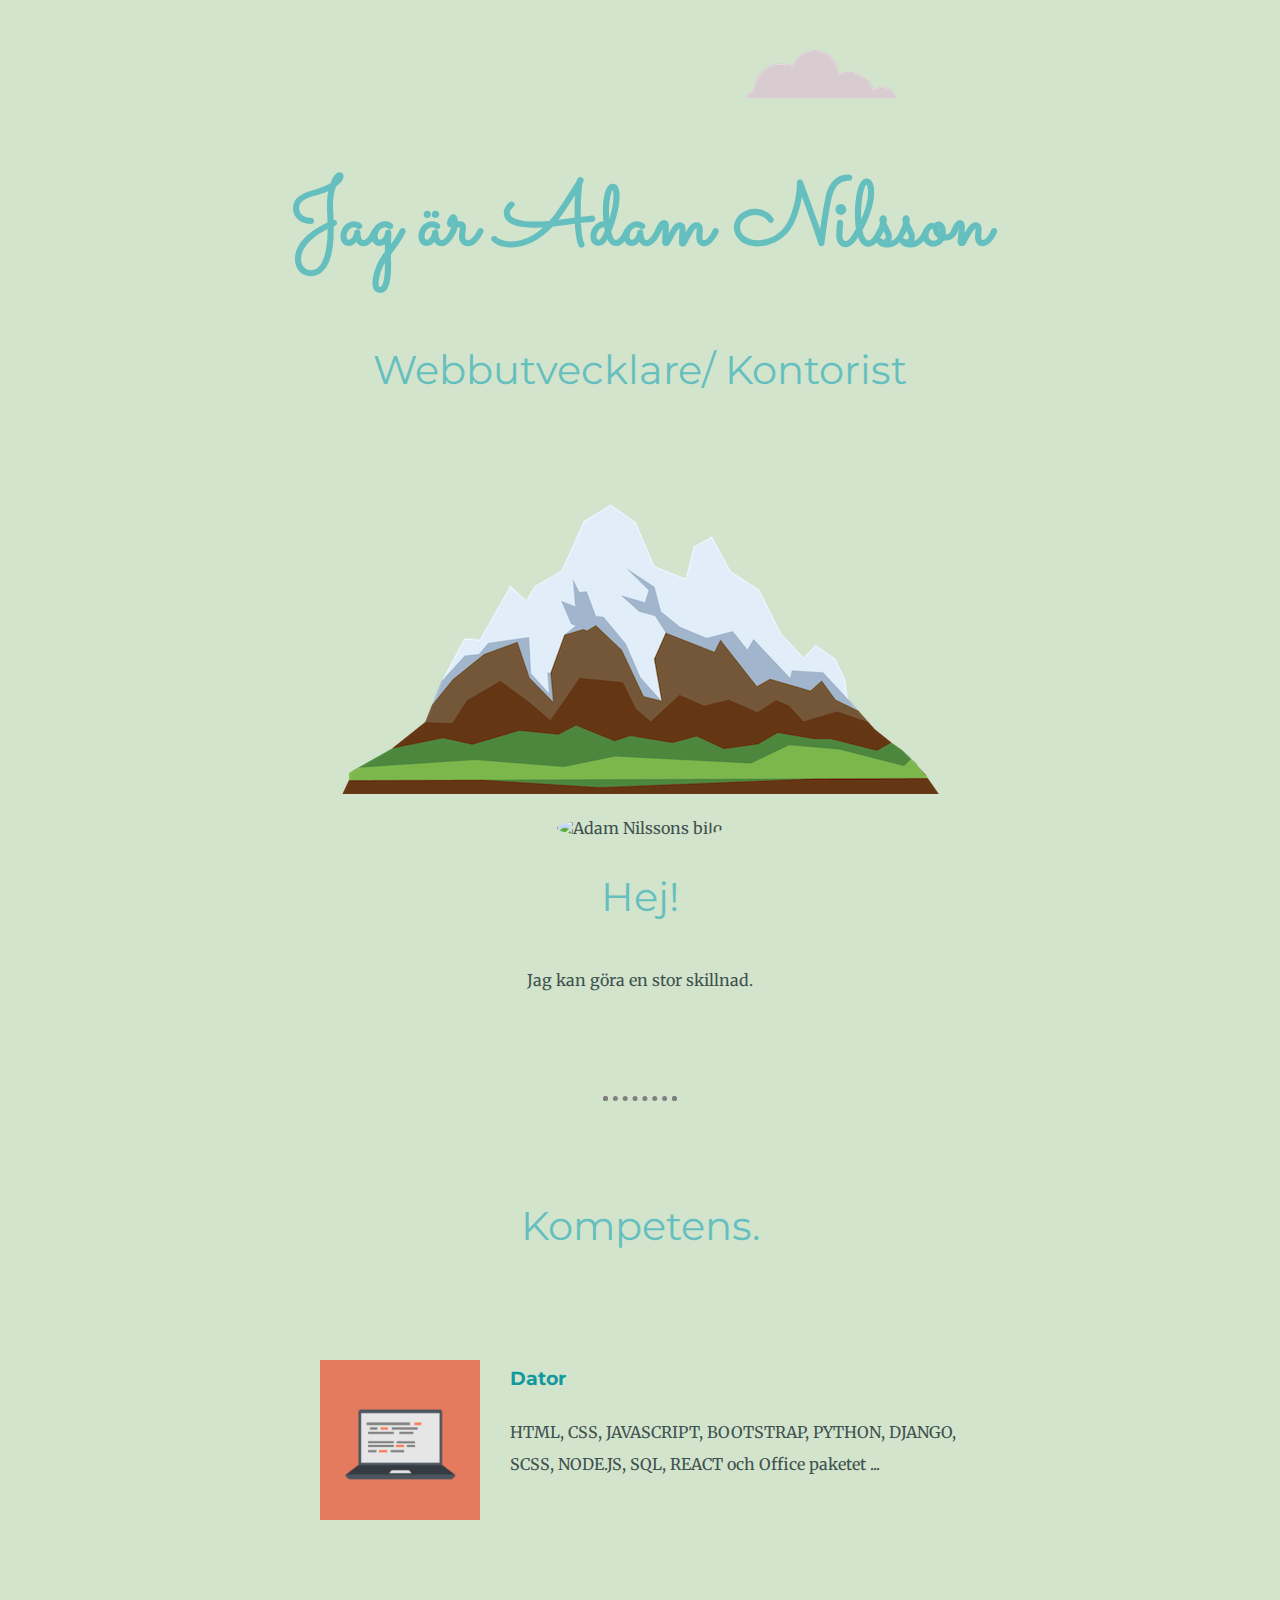
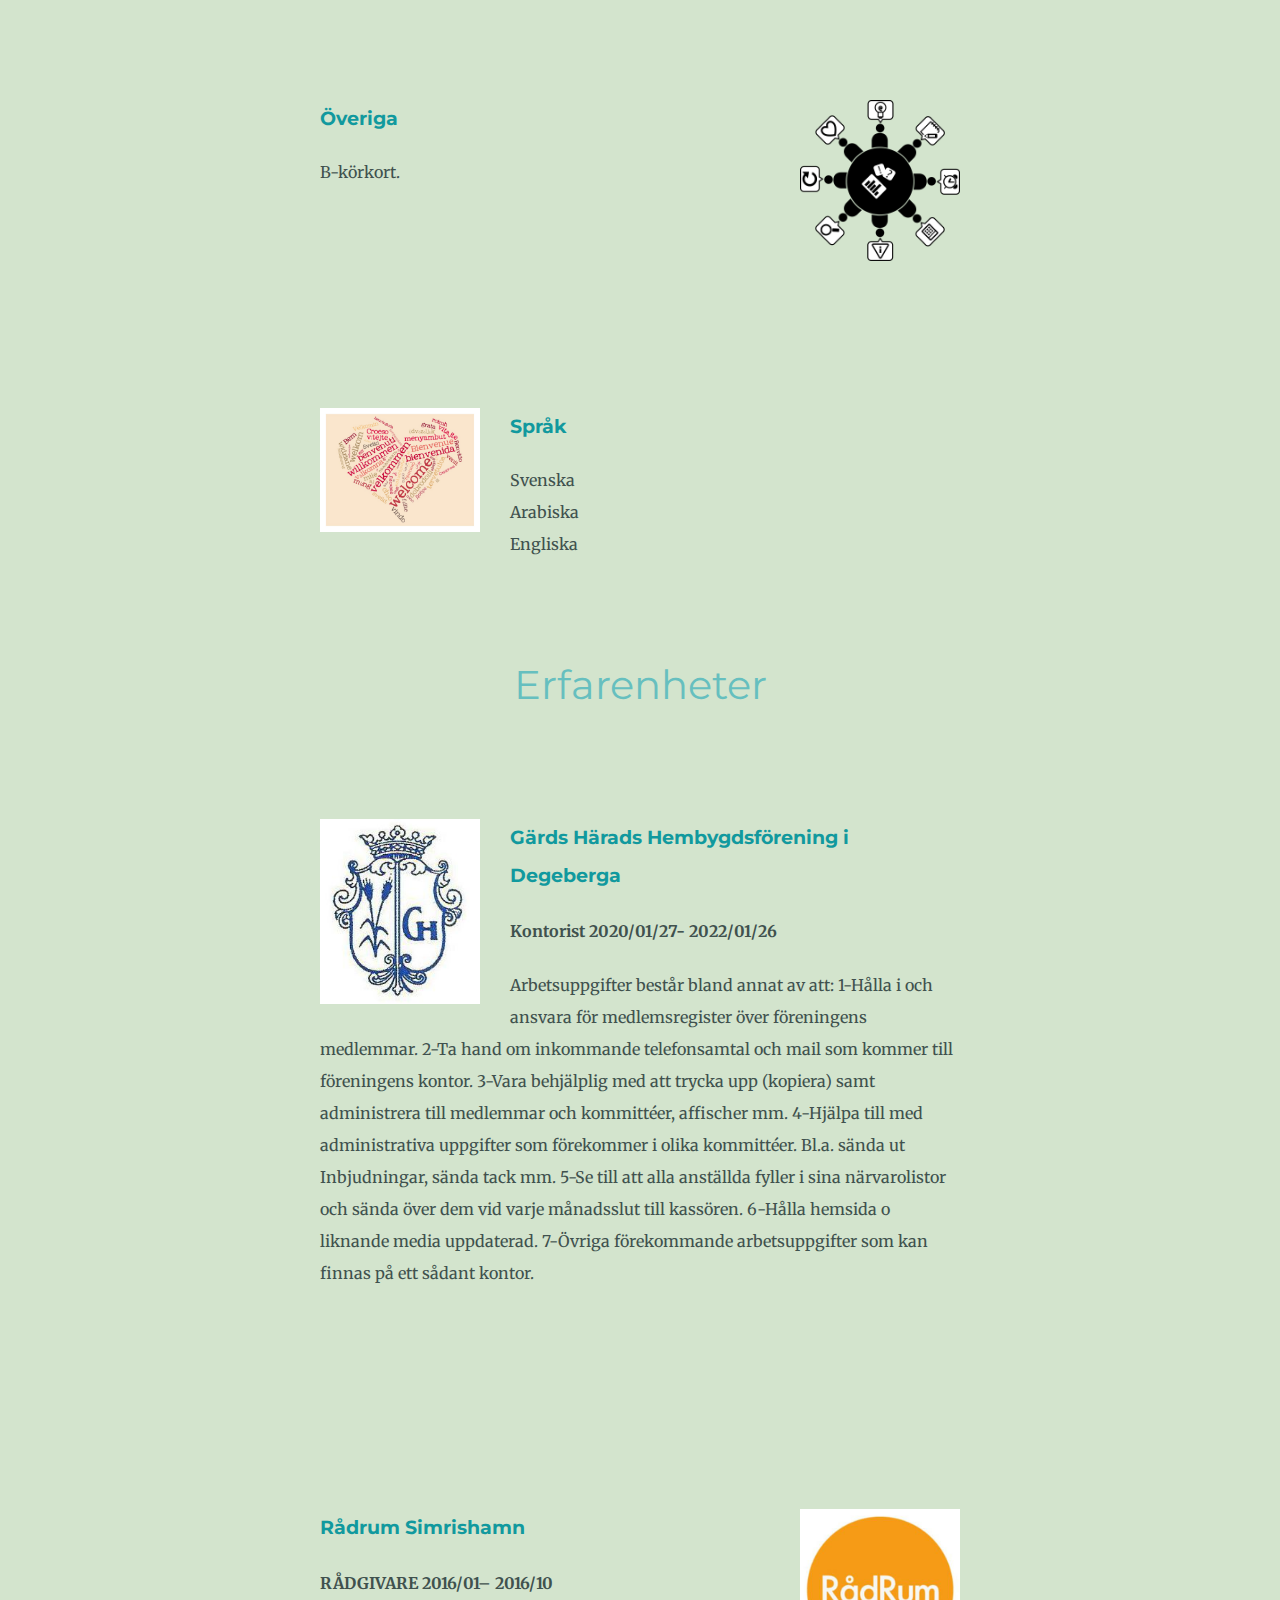
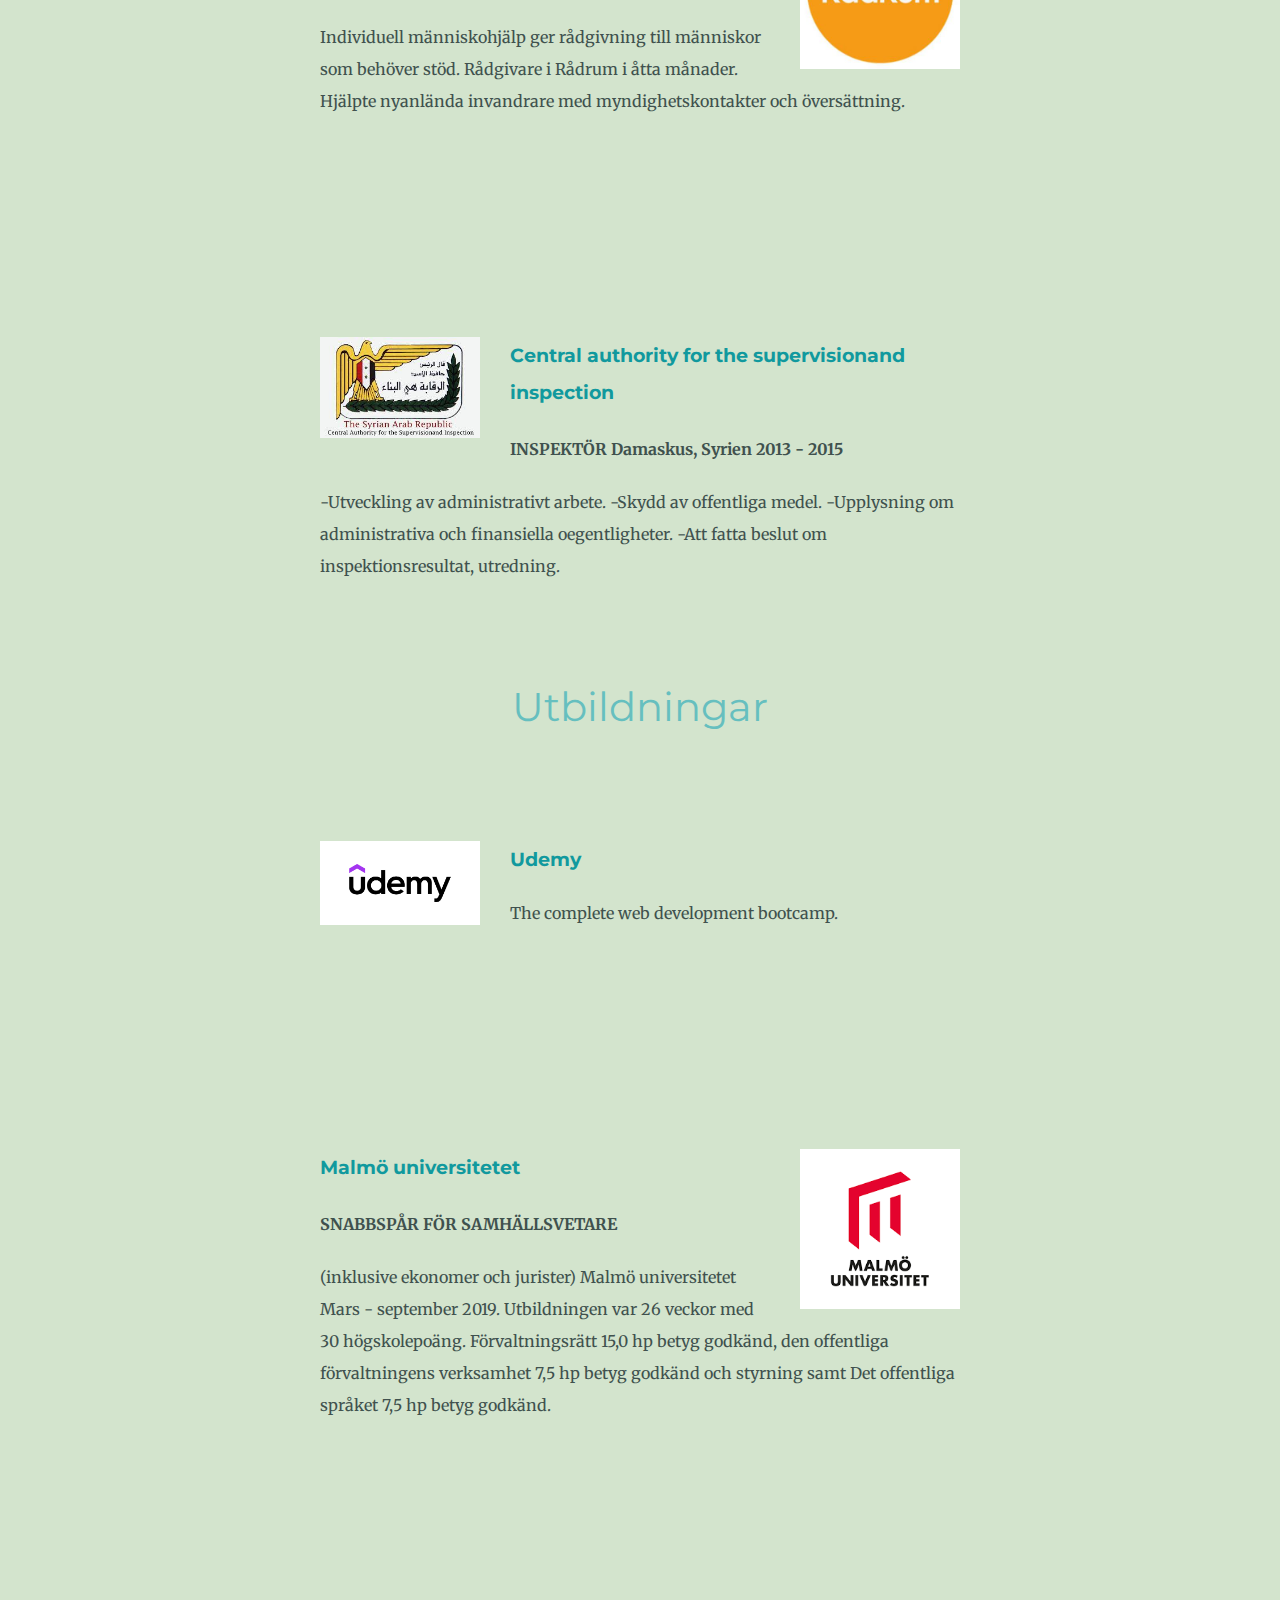
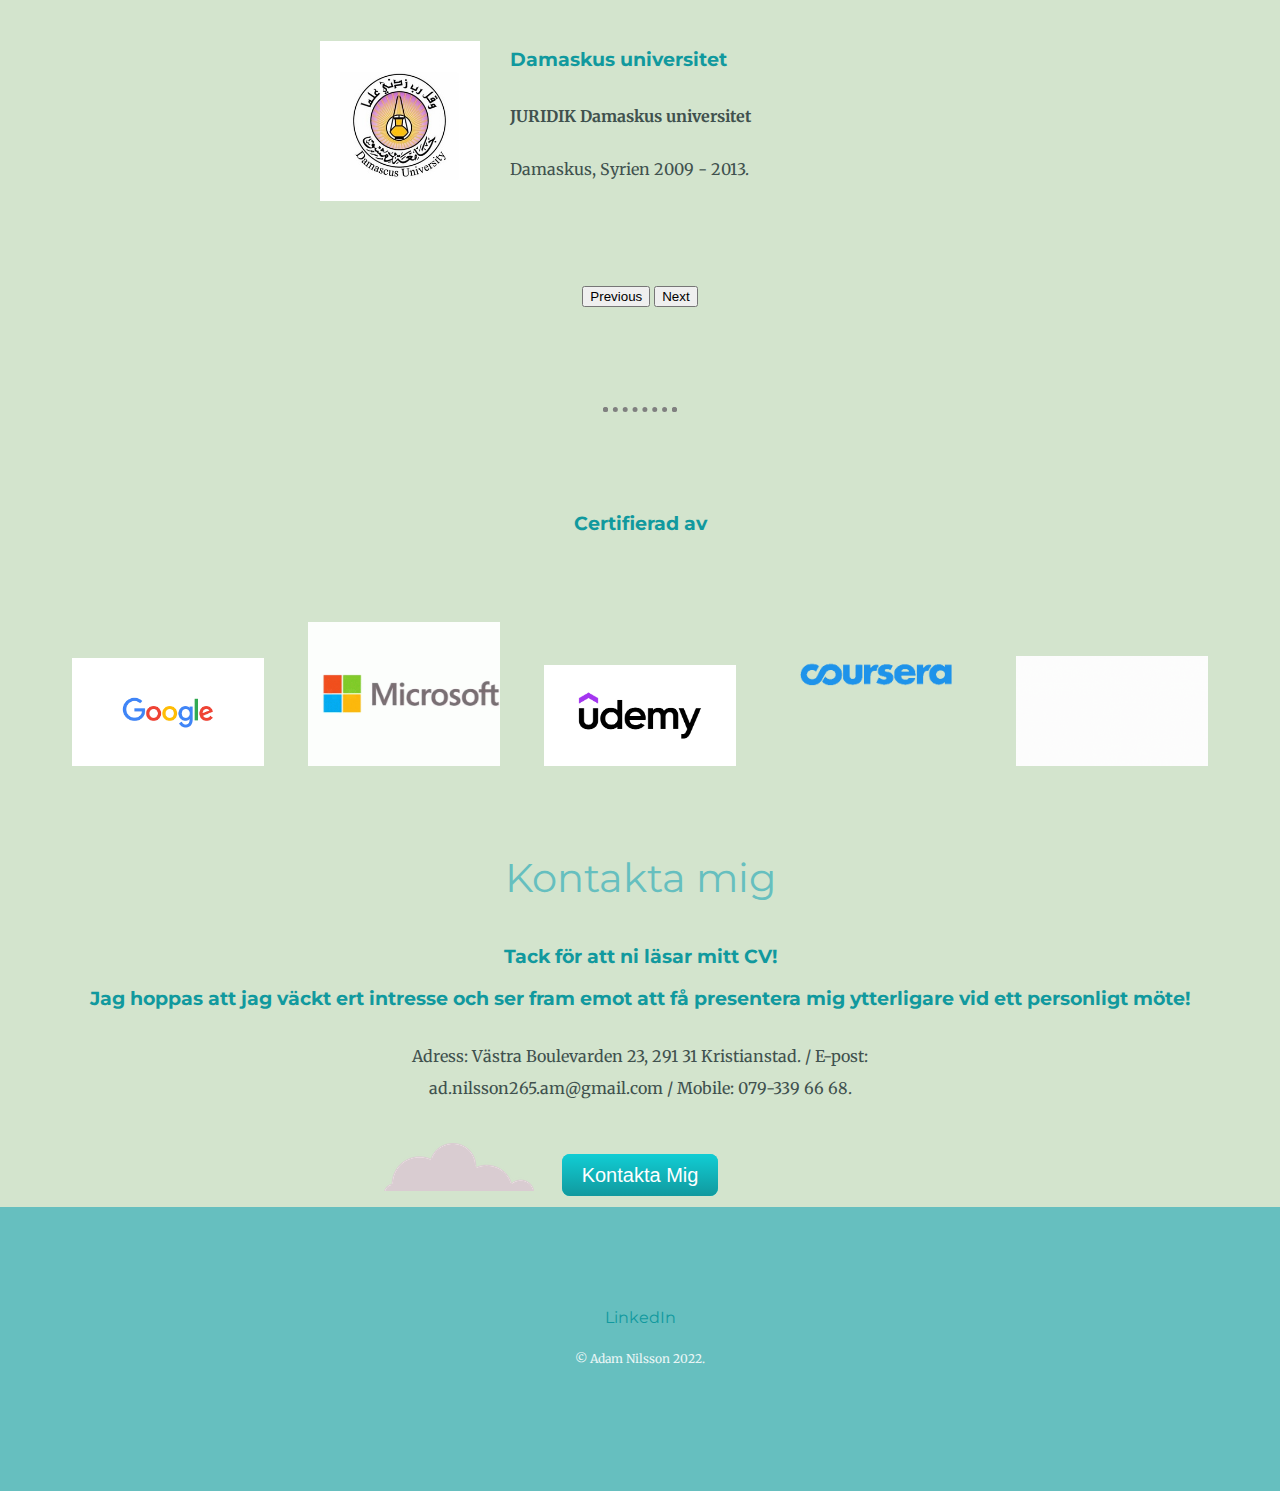
==== index.html @ b1f07251 "Update index.html" ====
<!DOCTYPE html>
<html lang="en" dir="ltr">

<head>
  <!-- CSS only -->
  <link href="https://cdn.jsdelivr.net/npm/bootstrap@5.1.3/dist/css/bootstrap.min.css" rel="stylesheet" integrity="sha384-1BmE4kWBq78iYhFldvKuhfTAU6auU8tT94WrHftjDbrCEXSU1oBoqyl2QvZ6jIW3" crossorigin="anonymous">
  <link rel="preconnect" href="https://fonts.googleapis.com">
  <link rel="preconnect" href="https://fonts.gstatic.com" crossorigin>
  <link href="https://fonts.googleapis.com/css2?family=Merriweather&family=Montserrat:wght@700&family=Sacramento&display=swap" rel="stylesheet">
  <link rel="stylesheet" href="css/styles.css">
  <link rel="icon" href="favicon.ico">
  <meta charset="utf-8">
  <title>Adam Nilsson</title>
</head>

<body>
  <div class="top-container">
    <img class="topp-cloud" src="Images\cloud.png" alt="cloud-image">
    <h1>Jag är Adam Nilsson</h1>
    <br>
    <h2>Webbutvecklare/ Kontorist</h2>
    <img class="button-cloud" src="Images\cloud.png" alt="cloud-image">
    <img class="mountain" src="Images\mountain.png" alt="mountain-image”> 
  </div>
  <div class="middle-container">
    <div class="profile">
      <br>
      <img class="my-photo" src="https://media-exp1.licdn.com/dms/image/C4D03AQFP2kRdjQLNPA/profile-displayphoto-shrink_100_100/0/1633371377038?e=1650499200&v=beta&t=5zs2DDqb2HJ6dkAPr4gzfuZLUyyTb9J5-p9i2OmMHYs" alt="Adam Nilssons bild">
    
      <h2>Hej!</h2>
      <p>Jag kan göra en stor skillnad.</p>
    </div>
    <hr>
    <div id="carouselExampleControls" class="carousel carousel-dark slide" data-bs-ride="carousel">
      <div class="carousel-inner">
        <div class="carousel-item active">
          <div class="skills">
            <h2>Kompetens.</h2>
            <div class="skill-row">
              <img class="skills-imge1" src="Images\computer.png" alt="Dator">
              <h3>Dator</h3>
              <p> HTML, CSS, JAVASCRIPT, BOOTSTRAP, PYTHON, DJANGO, SCSS, NODE.JS, SQL, REACT och Office paketet ...</p>
            </div>
            <br>
            <div class="skill-row">
              <img class="skills-imge2" src="Images\other.webp" alt="Överiga">
              <h3>Överiga</h3>
              <p> B-körkort.</p>
            </div>
            <br>
            <div class="skill-row">
              <img class="skills-imge1" src="Images\sprak.jpg" alt="Språk">
              <h3>Språk</h3>
              <p> Svenska</p>
              <p> Arabiska</p>
              <p> Engliska</p>
            </div>
          </div>
        </div>
        <div class="carousel-item">
          <div class="skills">
            <h2>Erfarenheter</h2>
            <div class="skill-row">
              <img class="skills-imge1" src="Images\ghh.jpg" alt="Gärds Härads Hembygdsförening">
              <h3>Gärds Härads Hembygdsförening i Degeberga </h3>
              <p>
              <h4>Kontorist
                2020/01/27- 2022/01/26</h4>
              Arbetsuppgifter består bland annat av att:
              1-Hålla i och ansvara för medlemsregister över föreningens medlemmar. 2-Ta hand om inkommande telefonsamtal och mail som kommer till föreningens kontor.
              3-Vara behjälplig med att trycka upp (kopiera) samt administrera till medlemmar och kommittéer, affischer mm.
              4-Hjälpa till med administrativa uppgifter som förekommer i olika kommittéer. Bl.a. sända ut Inbjudningar, sända tack mm.
              5-Se till att alla anställda fyller i sina närvarolistor och sända över dem vid varje månadsslut till kassören.
              6-Hålla hemsida o liknande media uppdaterad.
              7-Övriga förekommande arbetsuppgifter som kan finnas på ett sådant kontor.
              </p>
            </div>
            <br>
            <div class="skill-row">
              <img class="skills-imge2" src="Images\radrum.jpg" alt="Rådrum">
              <h3>Rådrum Simrishamn </h3>
              <p>
              <h4>RÅDGIVARE 2016/01– 2016/10</h4>
              Individuell människohjälp ger rådgivning till människor som behöver stöd.
              Rådgivare i Rådrum i åtta månader. Hjälpte nyanlända invandrare med myndighetskontakter och översättning.</p>
            </div>
            <br>
            <div class="skill-row">
              <img class="skills-imge1" src="Images\syr.jpg" alt="Central authority for the supervisionand inspection">
              <h3>Central authority for the supervisionand inspection </h3>
              <p>
              <h4>INSPEKTÖR
                Damaskus, Syrien 2013 - 2015</h4>
              -Utveckling av administrativt arbete.
              -Skydd av offentliga medel.
              -Upplysning om administrativa och finansiella oegentligheter.
              -Att fatta beslut om inspektionsresultat, utredning.

              </p>
            </div>

          </div>
        </div>
        <div class="carousel-item">
          <div class="skills">
            <h2>Utbildningar</h2>
            <div class="skill-row">
              <img class="skills-imge1" src="Images\udemy.png" alt="Udemy">
              <h3>Udemy</h3>
              <p> The complete web development bootcamp.</p>
            </div>
            <br>
            <div class="skill-row">
              <img class="skills-imge2" src="Images\malmo.png" alt="Malmö universitetet">
              <h3>Malmö universitetet</h3>
              <p>
              <h4>SNABBSPÅR FÖR SAMHÄLLSVETARE</h4> (inklusive ekonomer och jurister) Malmö universitetet Mars - september 2019. Utbildningen var 26 veckor med 30 högskolepoäng. Förvaltningsrätt 15,0 hp betyg godkänd, den offentliga förvaltningens
              verksamhet 7,5 hp betyg godkänd och styrning samt Det offentliga språket 7,5 hp betyg godkänd.</p>
            </div>
            <br>
            <div class="skill-row">
              <img class="skills-imge1" src="Images\damas.jpg" alt="Damaskus universitet">
              <h3>Damaskus universitet</h3>
              <p>
              <h4>JURIDIK
                Damaskus universitet</h4>
              Damaskus, Syrien
              2009 - 2013.</p>
            </div>
          </div>
        </div>
      </div>
      <button class="carousel-control-prev" type="button" data-bs-target="#carouselExampleControls" data-bs-slide="prev">
        <span class="carousel-control-prev-icon" aria-hidden="true"></span>
        <span class="visually-hidden">Previous</span>
      </button>
      <button class="carousel-control-next" type="button" data-bs-target="#carouselExampleControls" data-bs-slide="next">
        <span class="carousel-control-next-icon" aria-hidden="true"></span>
        <span class="visually-hidden">Next</span>
      </button>
    </div>

    <hr>
    <!-- Press -->
    <h3>Certifierad av</h3>
    <section id="press">
      <img class="press-logo" src="Images/GoogleLogo.gif" alt="Google-logo">
      <img class="press-logo" src="Images/microsoftlogo.gif" alt="Microsoft-logo">
      <img class="press-logo" src="Images/udemy.png" alt="Udemy-logo">
      <img class="press-logo" src="Images/curseralogo.gif" alt="Cursera-logo">
      <img class="press-logo" src="Images/linkedinlogo.gif" alt="Linkedin-logo">
    </section>

    <div class="contact-me">
      <h2>Kontakta mig</h2>
      <h3>Tack för att ni läsar mitt CV!</h3>

      <h3>Jag hoppas att jag väckt ert intresse och ser fram emot att få presentera mig ytterligare vid ett personligt möte!</h3>
      <p class="kontakt-me-paragraf">Adress: Västra Boulevarden 23, 291 31 Kristianstad. / E-post: ad.nilsson265.am@gmail.com / Mobile: 079-339 66 68.</p>

      <a class="btn" href="mailto:ad.nilsson265.am@gmail.com">Kontakta Mig</a>
    </div>




    <div class="bottom-container">
      <a class="footer-link" href="https://www.linkedin.com/in/adam-nilsson-bb5601179/">LinkedIn</a>

      <p class="copyright">© Adam Nilsson 2022.</p>
    </div>

    <!-- JavaScript Bundle with Popper -->
    <script src="https://cdn.jsdelivr.net/npm/bootstrap@5.1.3/dist/js/bootstrap.bundle.min.js" integrity="sha384-ka7Sk0Gln4gmtz2MlQnikT1wXgYsOg+OMhuP+IlRH9sENBO0LRn5q+8nbTov4+1p" crossorigin="anonymous"></script>
</body>

</html>
---- css/styles.css ----
.top-container {
  background-color: #D3E4CD;
  border: 10px;
  position: relative;
  padding-top: 100px;

}
h1{

  margin: 60px auto 0 auto;
  font-family: 'Sacramento', cursive;
  font-size: 5.625rem;
  color: #66BFBF;

}
h2{
  font-family: 'Montserrat', sans-serif;
  font-size: 2.5rem;
  color: #66BFBF;
  font-weight: normal;
  padding-bottom: 10px;
}
h3{

  font-family: 'Montserrat', sans-serif;
  color: #11999E;
}
.my-photo{
  border-radius: 100%;
}
p{
  line-height: 2;
  margin: 0 auto;
}
.copyright{
  color: #EAF6F6;

  font-size: 0.75rem;
  padding: 20px 0;
}

body{
  color: #40514E;
  text-align: center;
  margin: 0;
  font-family: 'Merriweather', serif;
}

hr{
  border: dotted  5px;
  width: 5%;
  border-bottom: none;
  margin: 100px auto;
  color: #EAF6F;
}
.middle-container{
  padding: 100px 0 0 0;
}
.bottom-container{

  background-color: #66BFBF;

  padding-bottom: 100px;
  padding-top: 100px;
  margin:20px auto  0 auto;
}
.topp-cloud{

  position: absolute;
  right: 30%;
  top: 50px;


}
.button-cloud{

  position: absolute;
  left: 30%;
  bottom: 300PX;
}
a {
  color: #11999E;
  font-family: 'Montserrat', sans-serif;
  margin: 10px 20px;
  text-decoration: none;
}
a:hover {
  color: #EAF6F6;

}
.skill-row{
  width: 50%;
  text-align: left;
  line-height: 2;
  margin: 100px auto 100px auto;

}
.skills-imge1{
  width: 25%;
  float: left;
  margin-right: 30px;
}
.skills-imge2{
  width: 25%;
  float: right;
  margin-left: 30px;
}
.kontakt-me-paragraf{
      margin: 30px auto 60px;
      width: 40%;
}

.press-logo {
  width: 15%;
  margin: 20px 20px 50px;
}


.btn {
  background: #11cdd4;
  background-image: -webkit-linear-gradient(top, #11cdd4, #11999e);
  background-image: -moz-linear-gradient(top, #11cdd4, #11999e);
  background-image: -ms-linear-gradient(top, #11cdd4, #11999e);
  background-image: -o-linear-gradient(top, #11cdd4, #11999e);
  background-image: linear-gradient(to bottom, #11cdd4, #11999e);
  -webkit-border-radius: 8;
  -moz-border-radius: 8;
  border-radius: 8px;
  font-family: Arial;
  color: #ffffff;
  font-size: 20px;
  padding: 10px 20px 10px 20px;
  text-decoration: none;
}

.btn:hover {
  background: #30e3cb;
  background-image: -webkit-linear-gradient(top, #30e3cb, #2bc4ad);
  background-image: -moz-linear-gradient(top, #30e3cb, #2bc4ad);
  background-image: -ms-linear-gradient(top, #30e3cb, #2bc4ad);
  background-image: -o-linear-gradient(top, #30e3cb, #2bc4ad);
  background-image: linear-gradient(to bottom, #30e3cb, #2bc4ad);
  text-decoration: none;
}
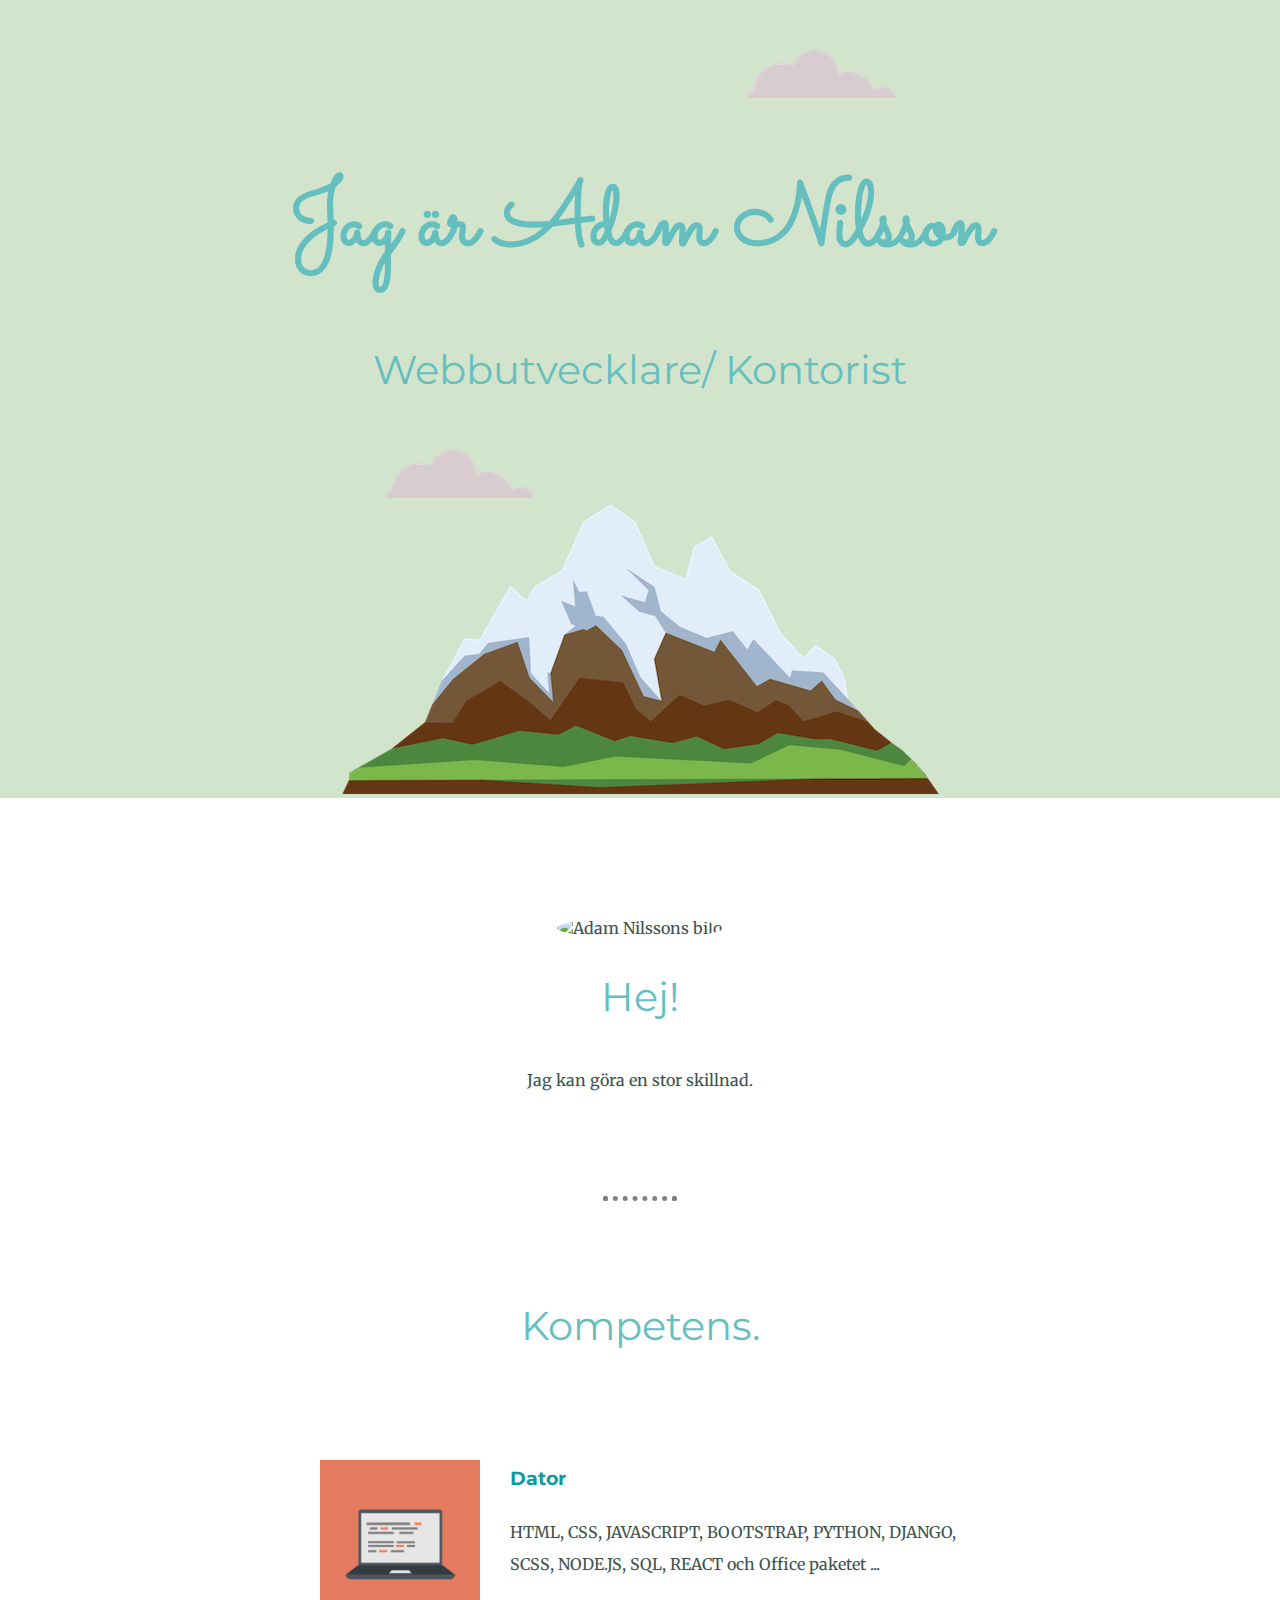
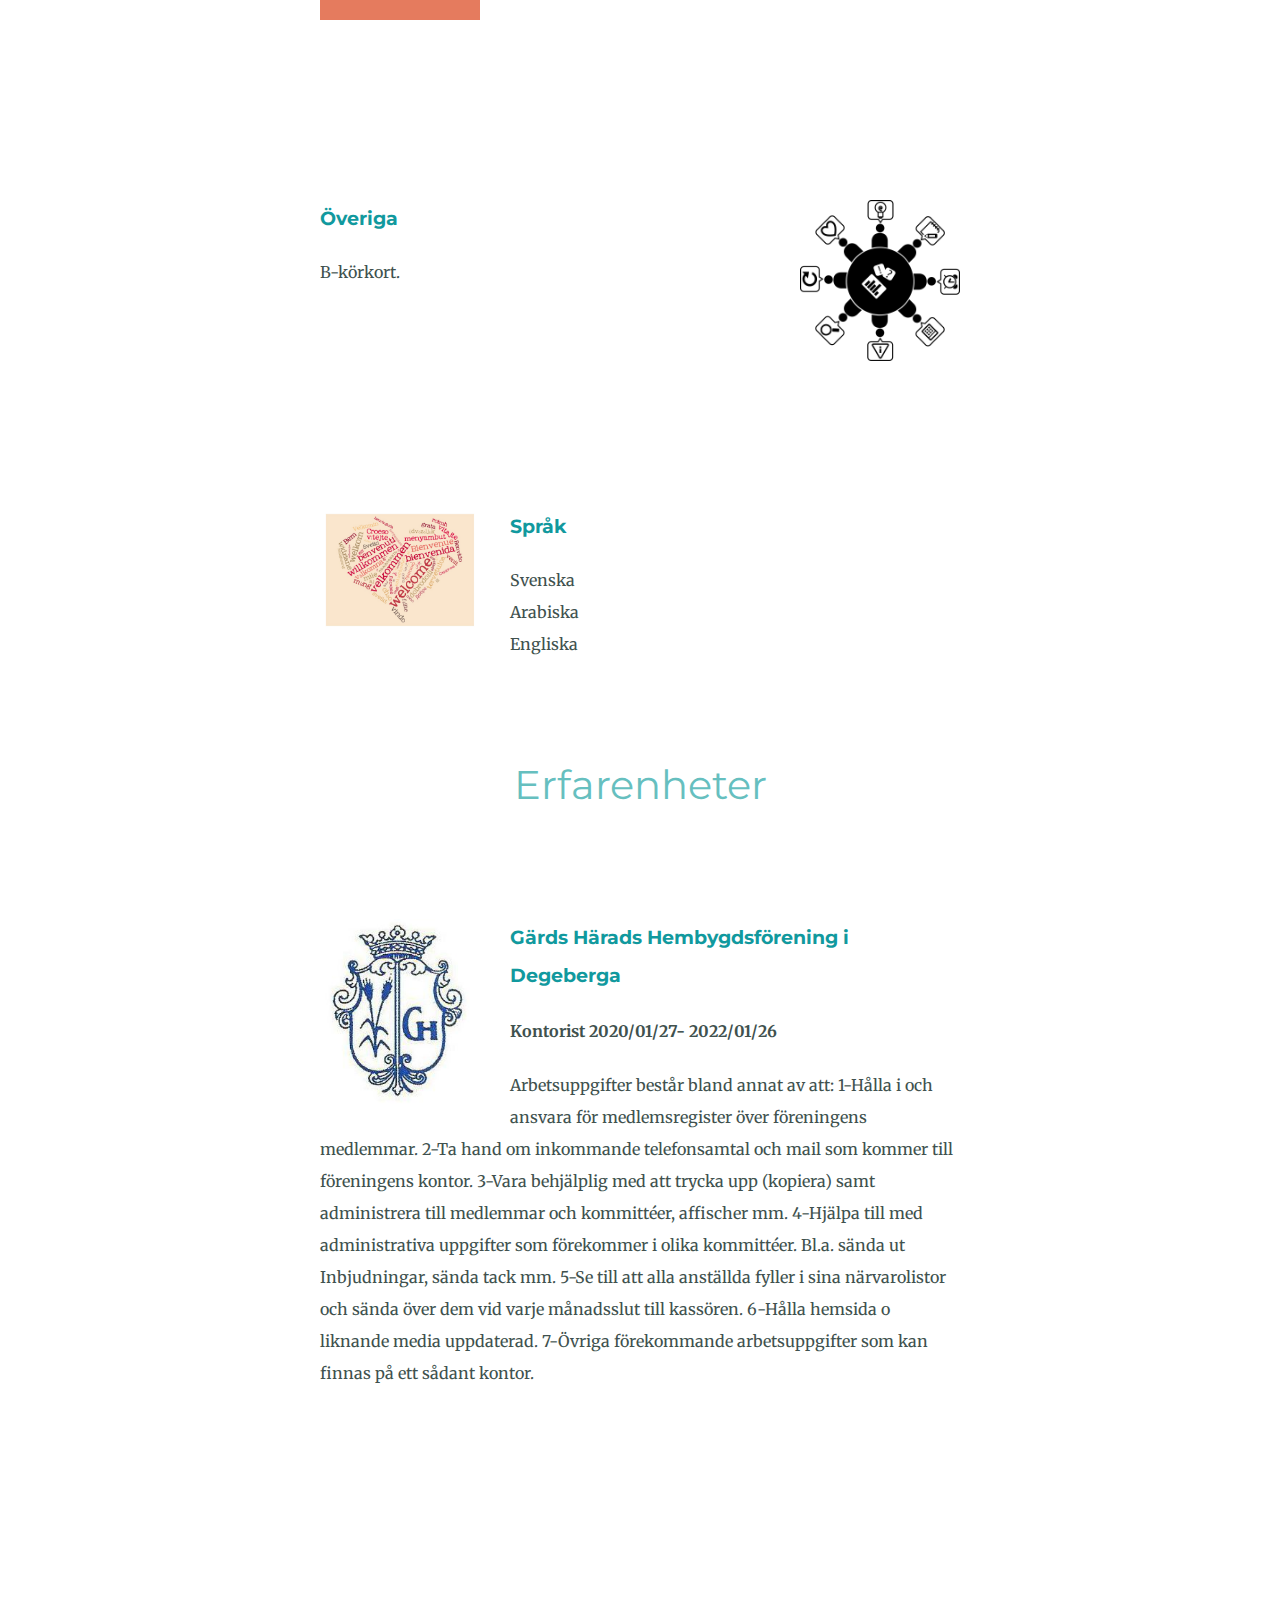
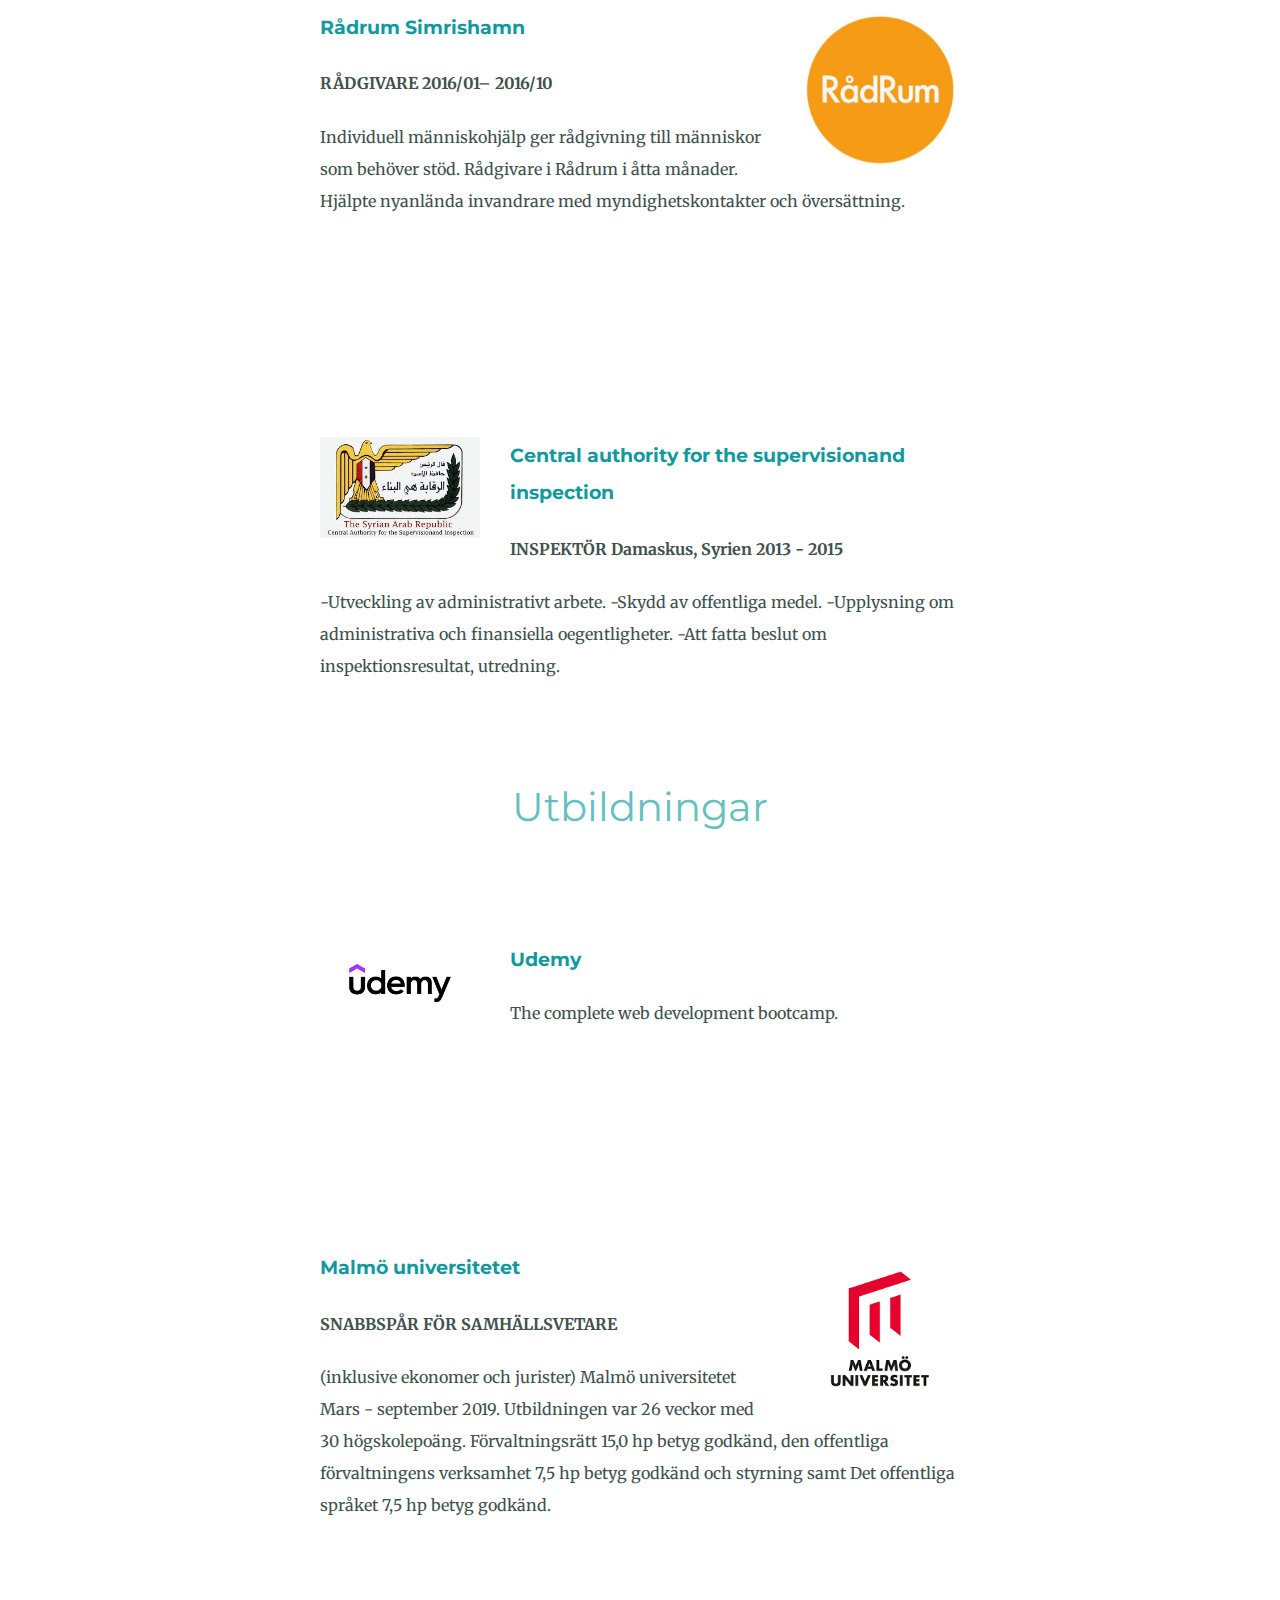
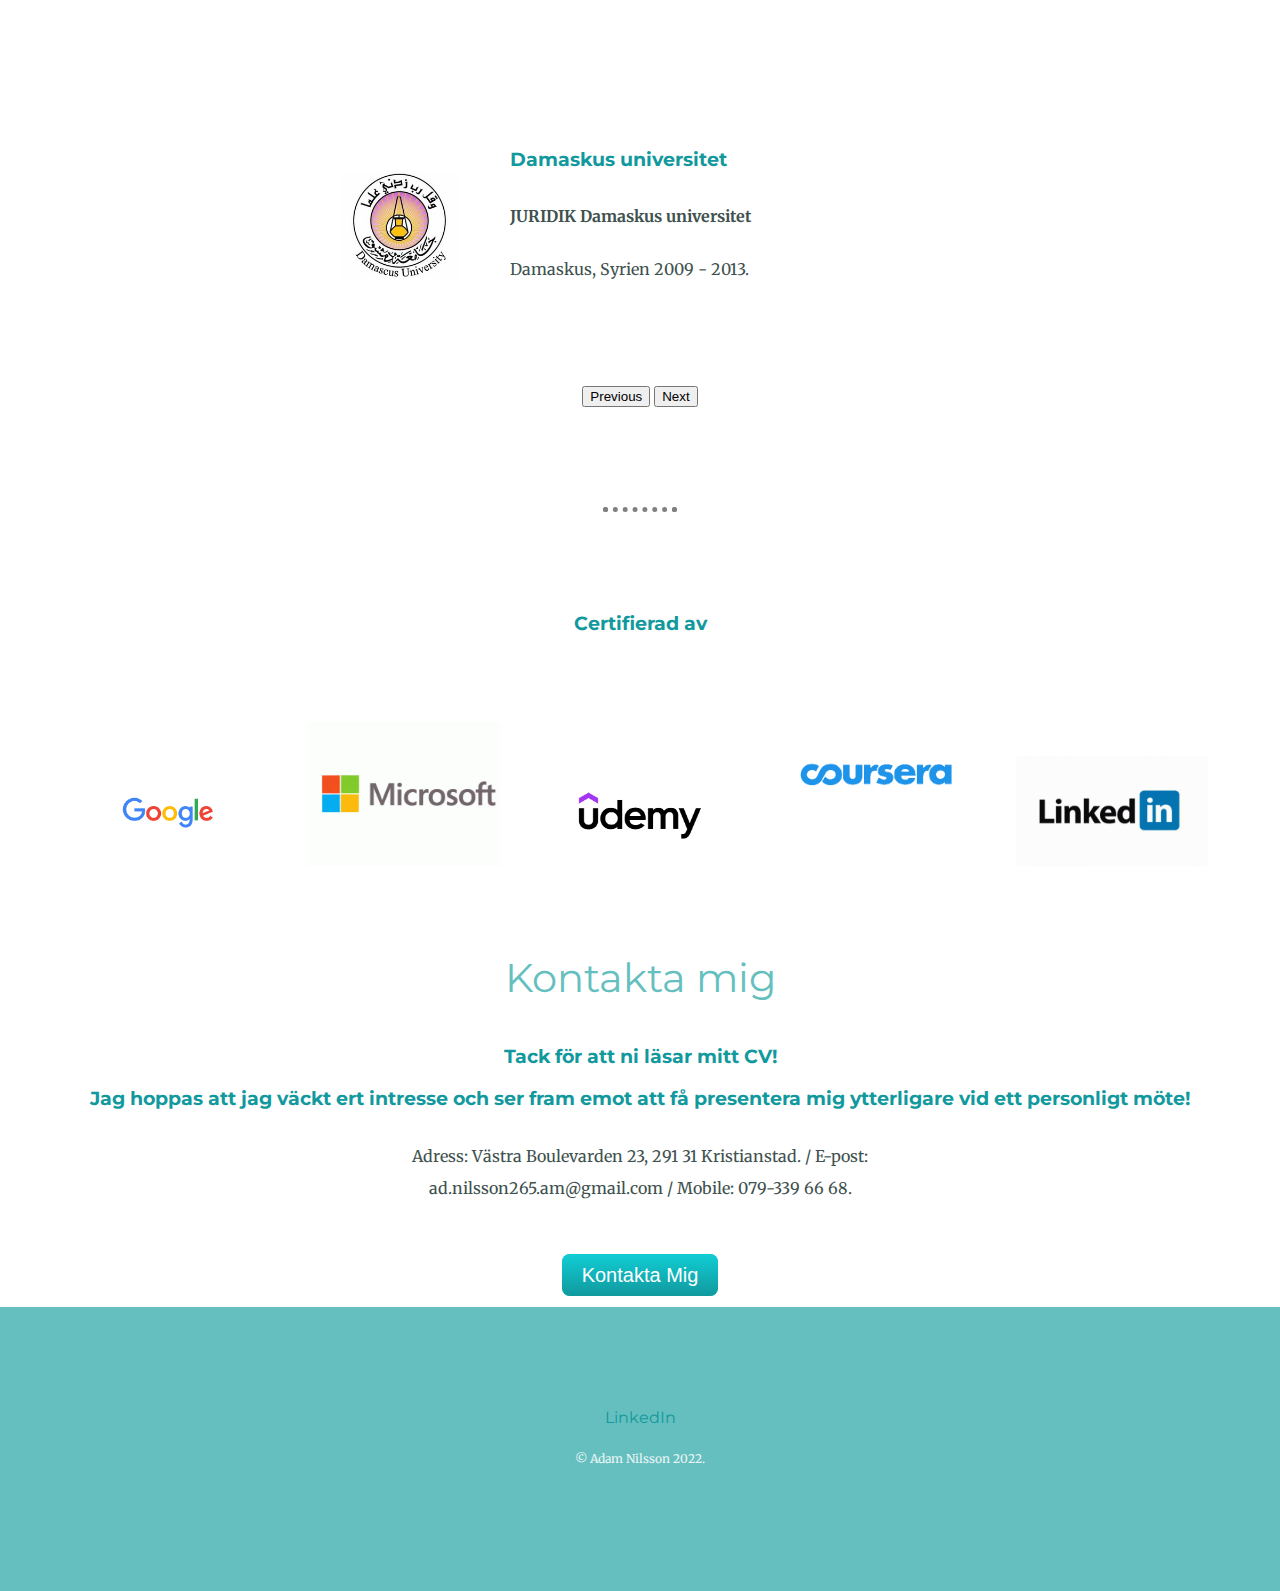
==== commit e640215e: "Update index.html" ====
--- a/index.html
+++ b/index.html
@@ -20,13 +20,13 @@
     <br>
     <h2>Webbutvecklare/ Kontorist</h2>
     <img class="button-cloud" src="Images\cloud.png" alt="cloud-image">
-    <img class="mountain" src="Images\mountain.png" alt="mountain-image”> 
+    <img class="mountain" src="Images\mountain.png" alt="mountain-image">
   </div>
   <div class="middle-container">
     <div class="profile">
       <br>
-      <img class="my-photo" src="https://media-exp1.licdn.com/dms/image/C4D03AQFP2kRdjQLNPA/profile-displayphoto-shrink_100_100/0/1633371377038?e=1650499200&v=beta&t=5zs2DDqb2HJ6dkAPr4gzfuZLUyyTb9J5-p9i2OmMHYs" alt="Adam Nilssons bild">
-    
+      <img class="my-photo" src="https://media-exp1.licdn.com/dms/image/C4D03AQFP2kRdjQLNPA/profile-displayphoto-shrink_200_200/0/1633371377038?e=1645056000&v=beta&t=wiiHN6Nt-QA-YO3ZYAp-Zqy0VrKqDxFxHL-wmbu1fhY" alt="Adam Nilssons bild">
+      
       <h2>Hej!</h2>
       <p>Jag kan göra en stor skillnad.</p>
     </div>
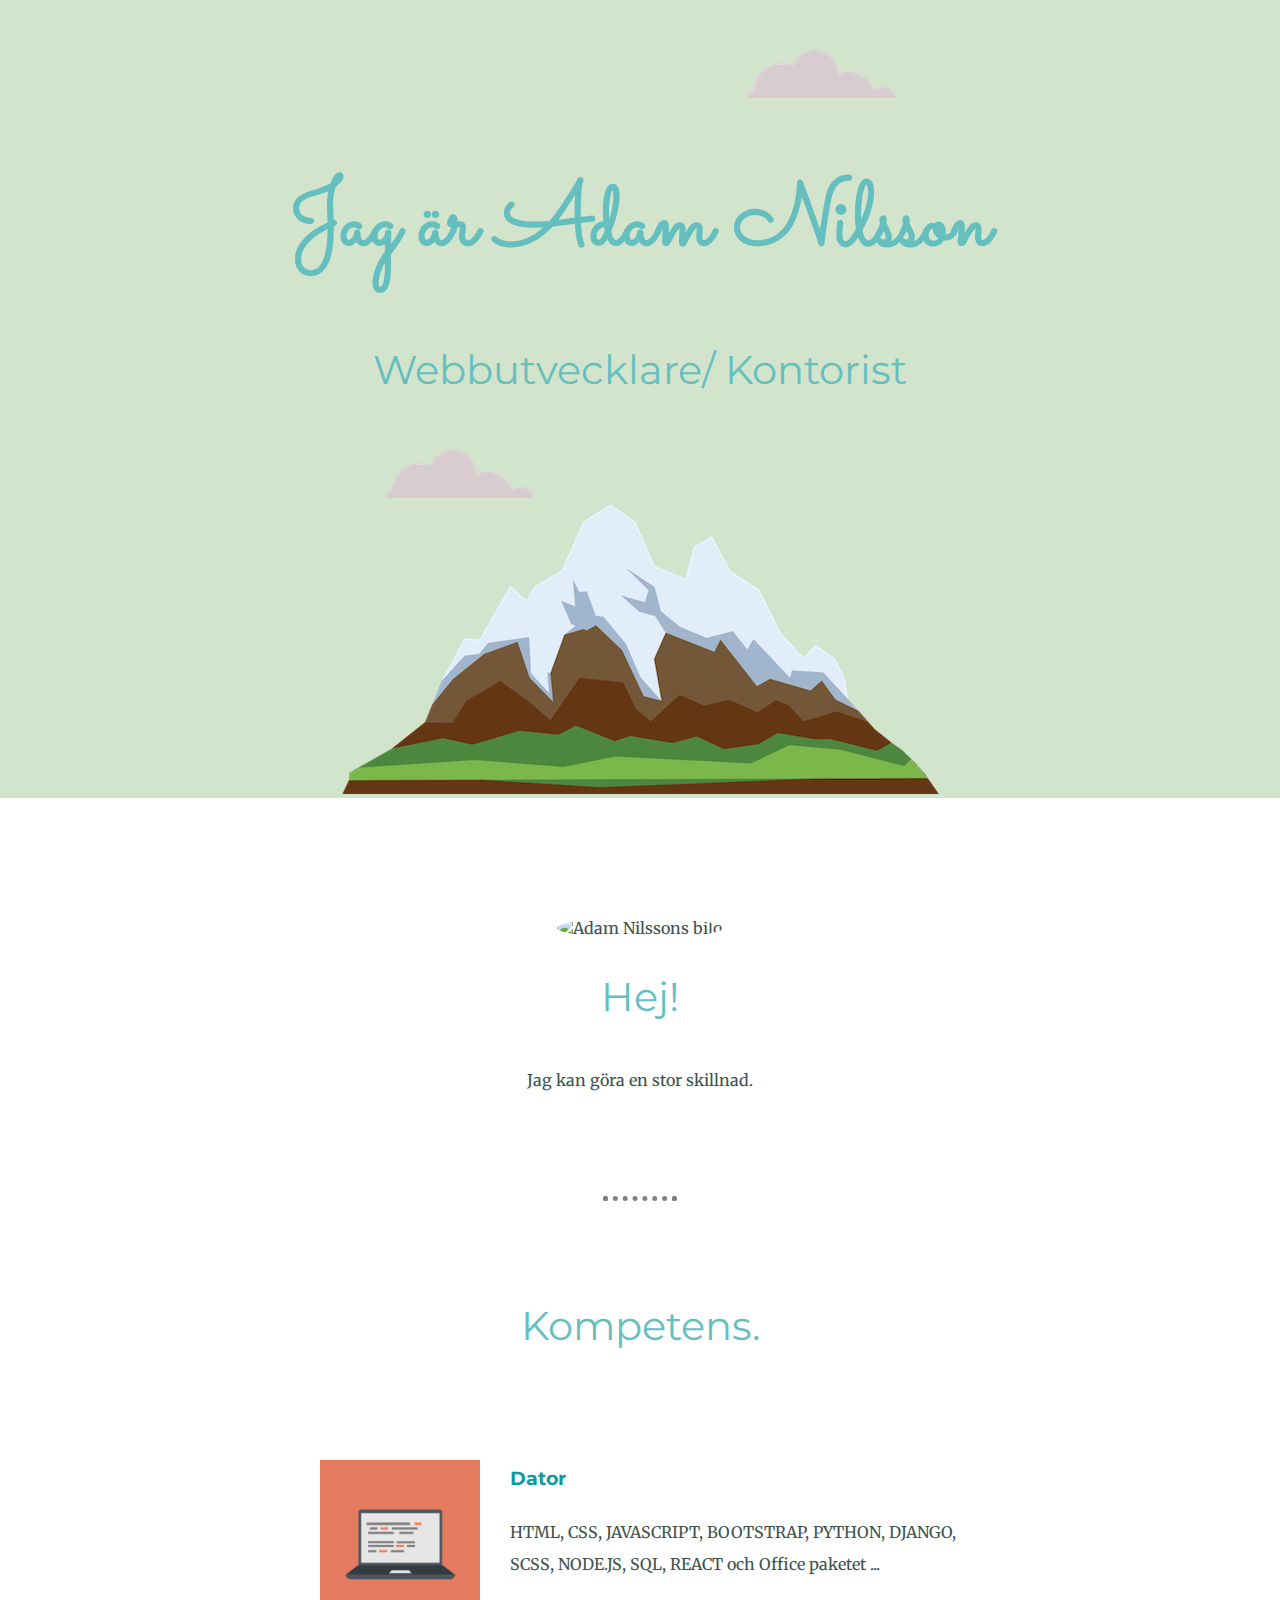
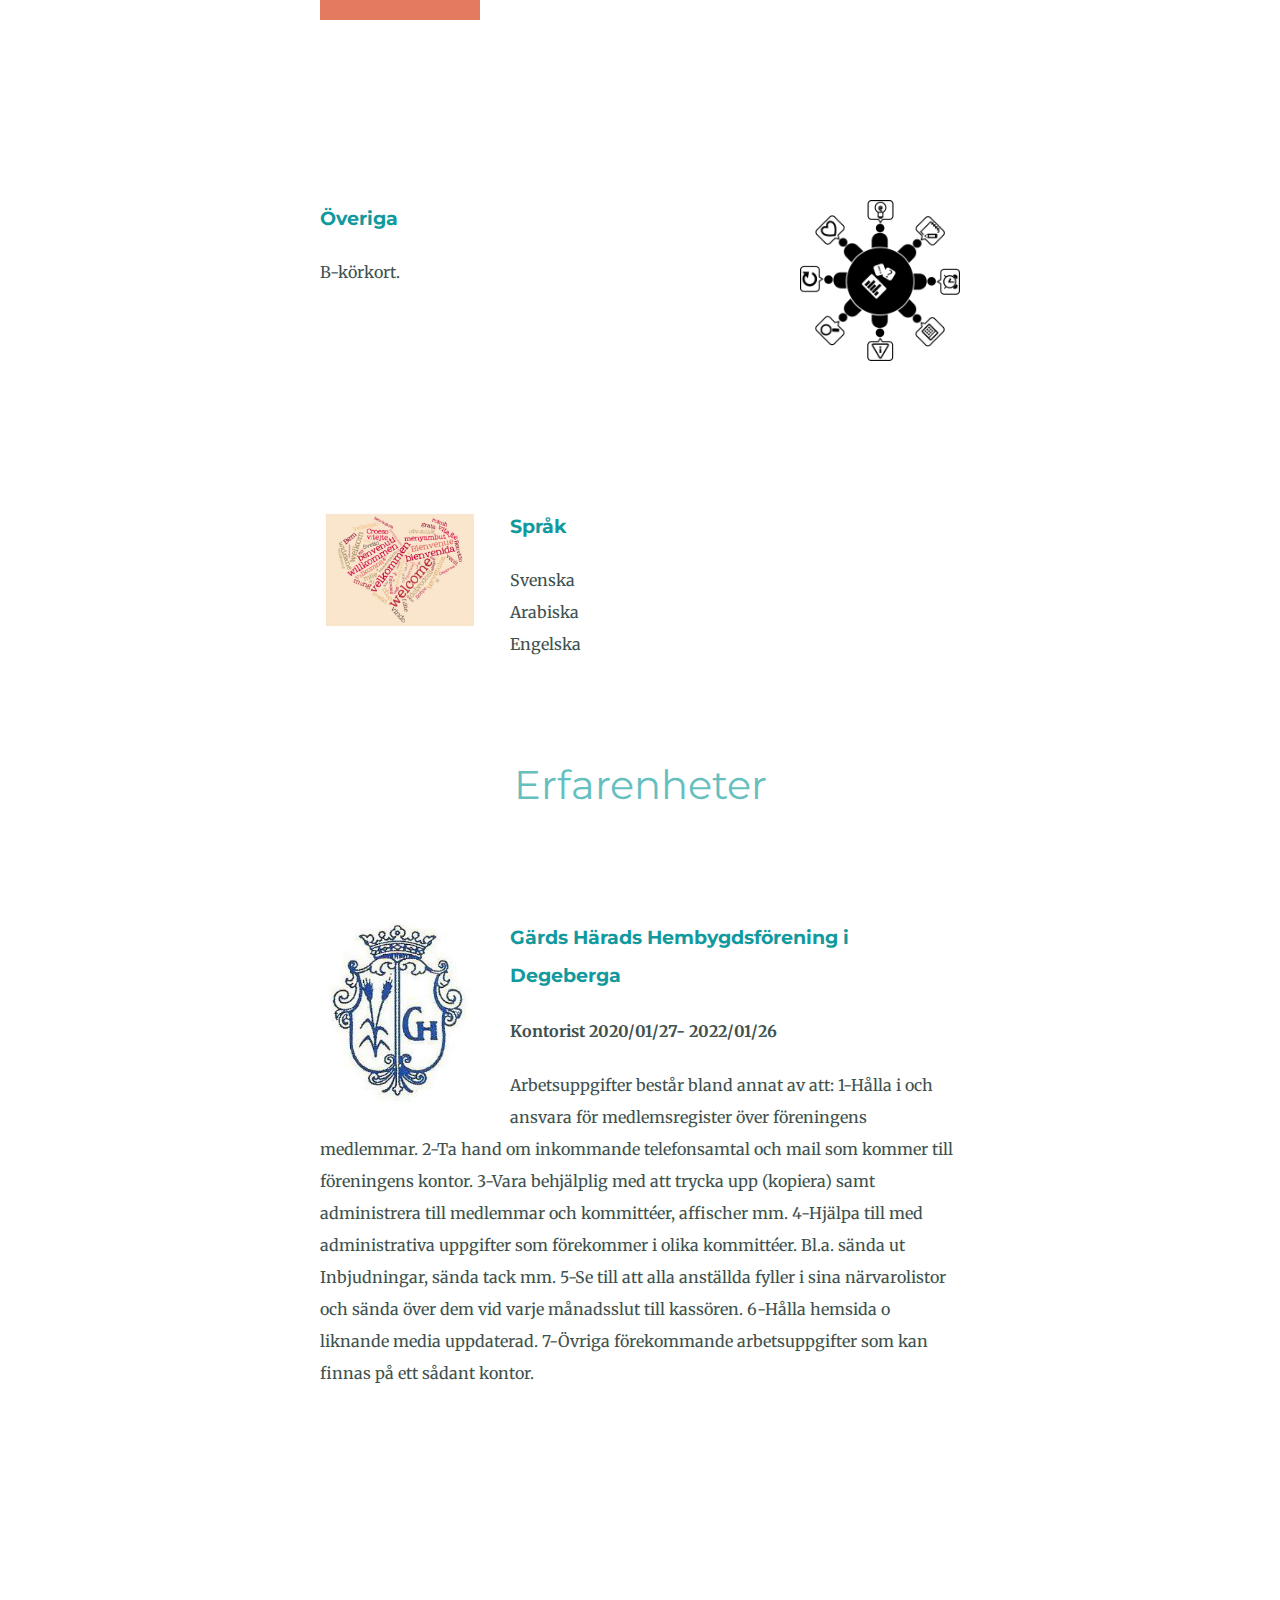
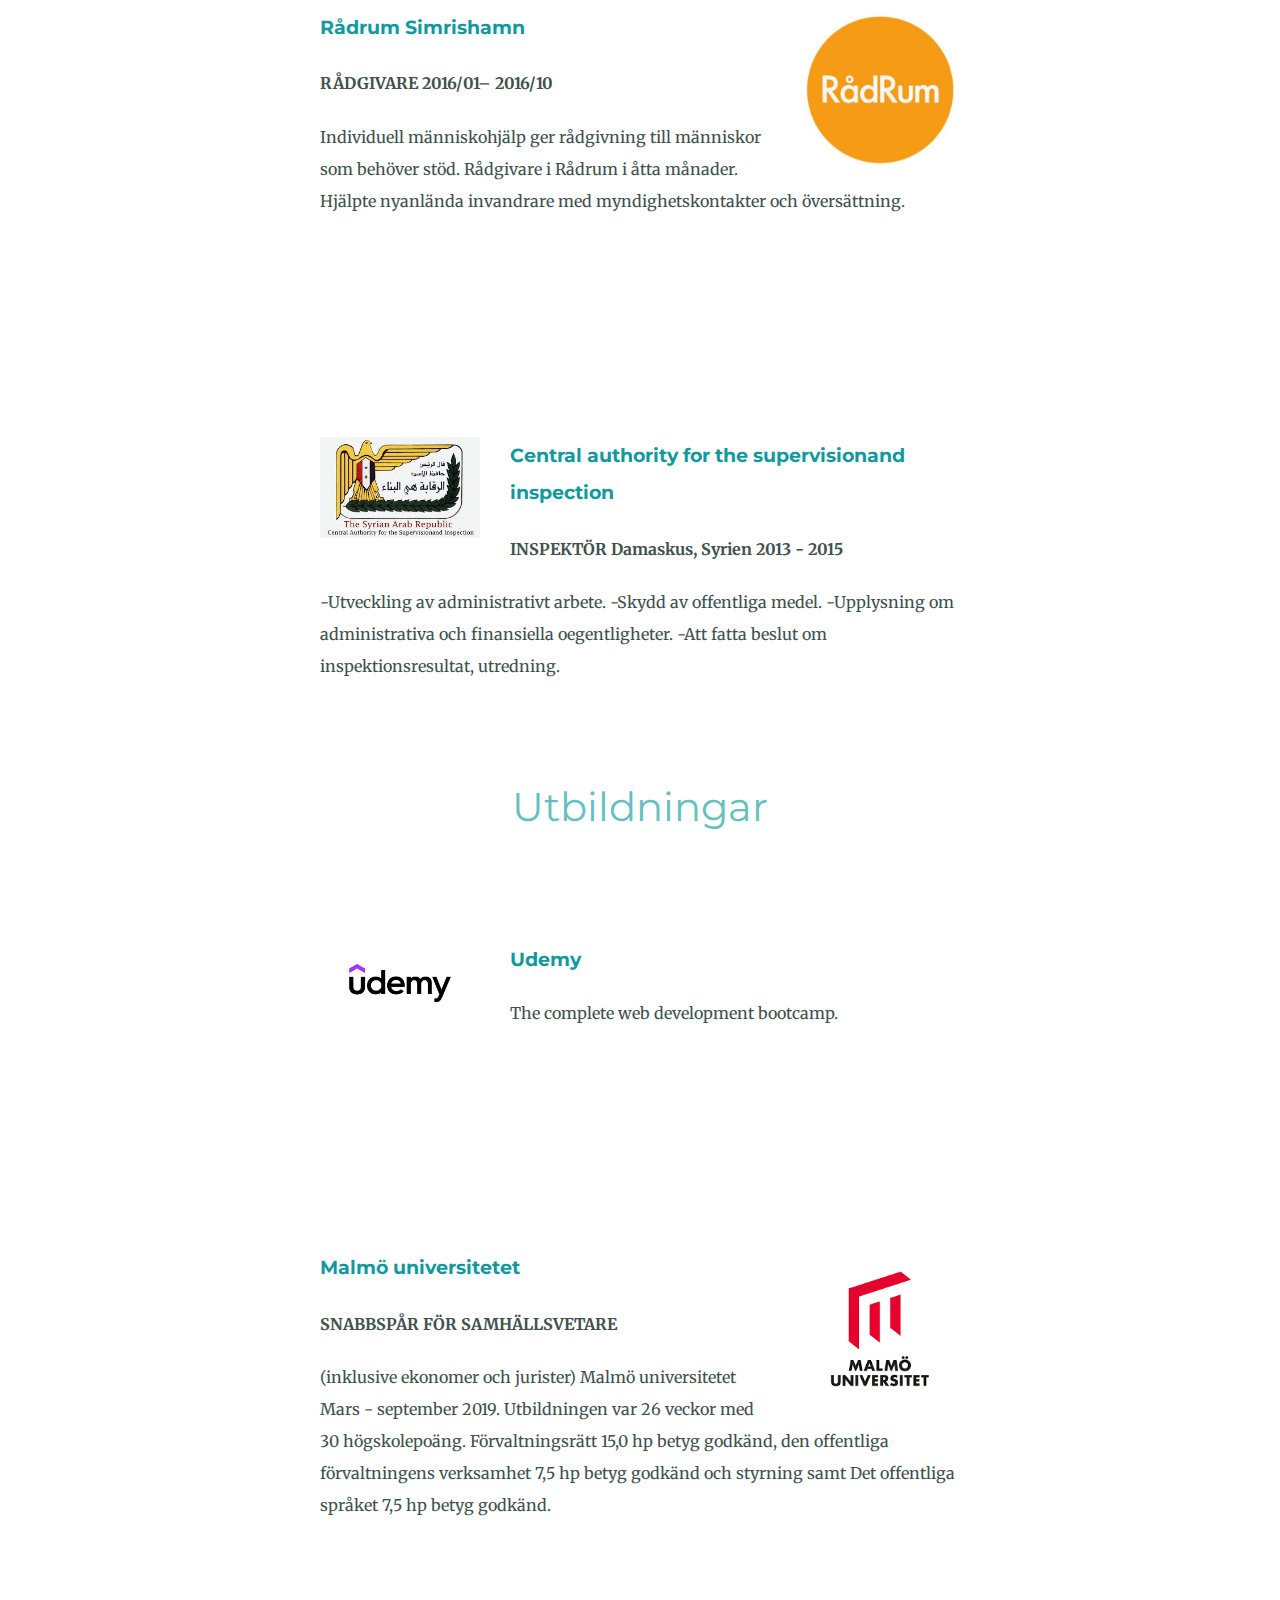
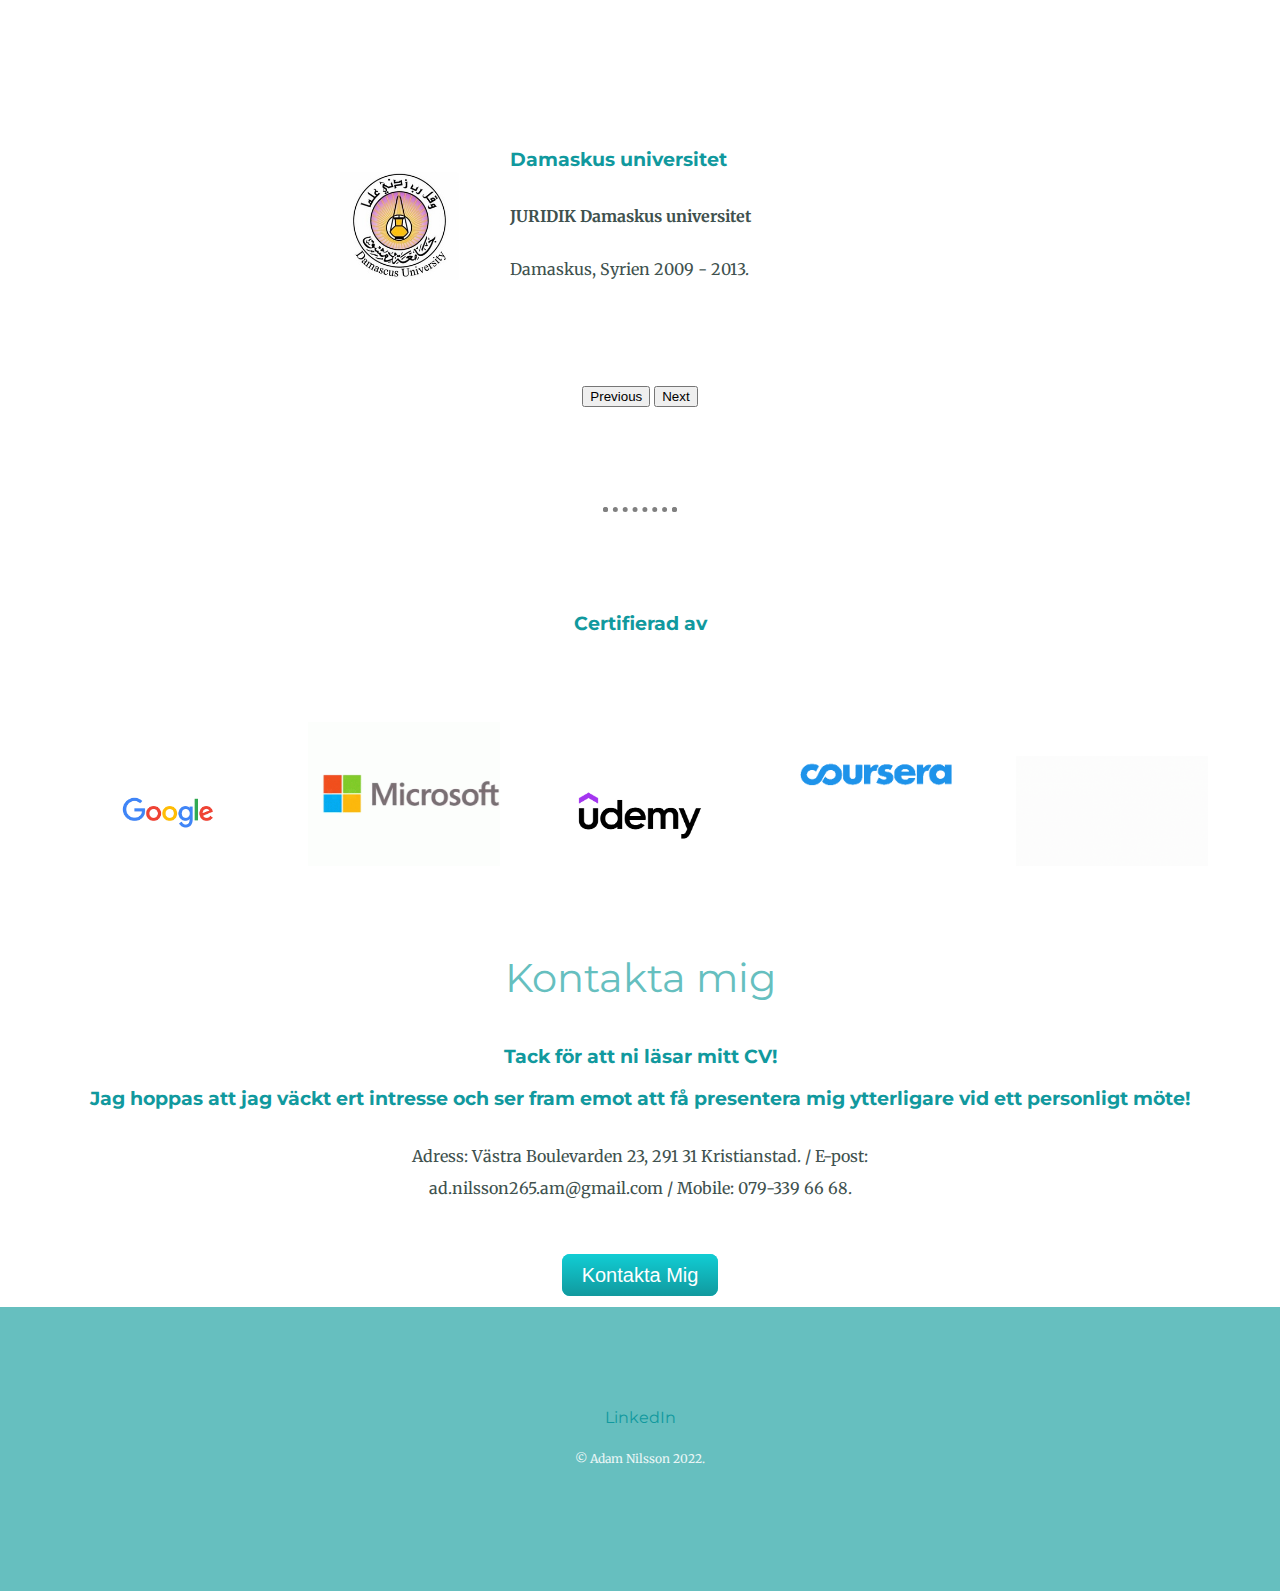
==== commit 346c625b: "Update index.html" ====
--- a/index.html
+++ b/index.html
@@ -25,7 +25,7 @@
   <div class="middle-container">
     <div class="profile">
       <br>
-      <img class="my-photo" src="https://media-exp1.licdn.com/dms/image/C4D03AQFP2kRdjQLNPA/profile-displayphoto-shrink_200_200/0/1633371377038?e=1645056000&v=beta&t=wiiHN6Nt-QA-YO3ZYAp-Zqy0VrKqDxFxHL-wmbu1fhY" alt="Adam Nilssons bild">
+      <img class="my-photo" src="https://media-exp1.licdn.com/dms/image/C4D03AQFP2kRdjQLNPA/profile-displayphoto-shrink_200_200/0/1633371377038?e=1650499200&v=beta&t=0YYWPIhi5S75ct_PLTjBOfyKPgCuJhCodgleE4OA-mc" alt="Adam Nilssons bild">
       
       <h2>Hej!</h2>
       <p>Jag kan göra en stor skillnad.</p>
@@ -53,7 +53,7 @@
               <h3>Språk</h3>
               <p> Svenska</p>
               <p> Arabiska</p>
-              <p> Engliska</p>
+              <p> Engelska</p>
             </div>
           </div>
         </div>
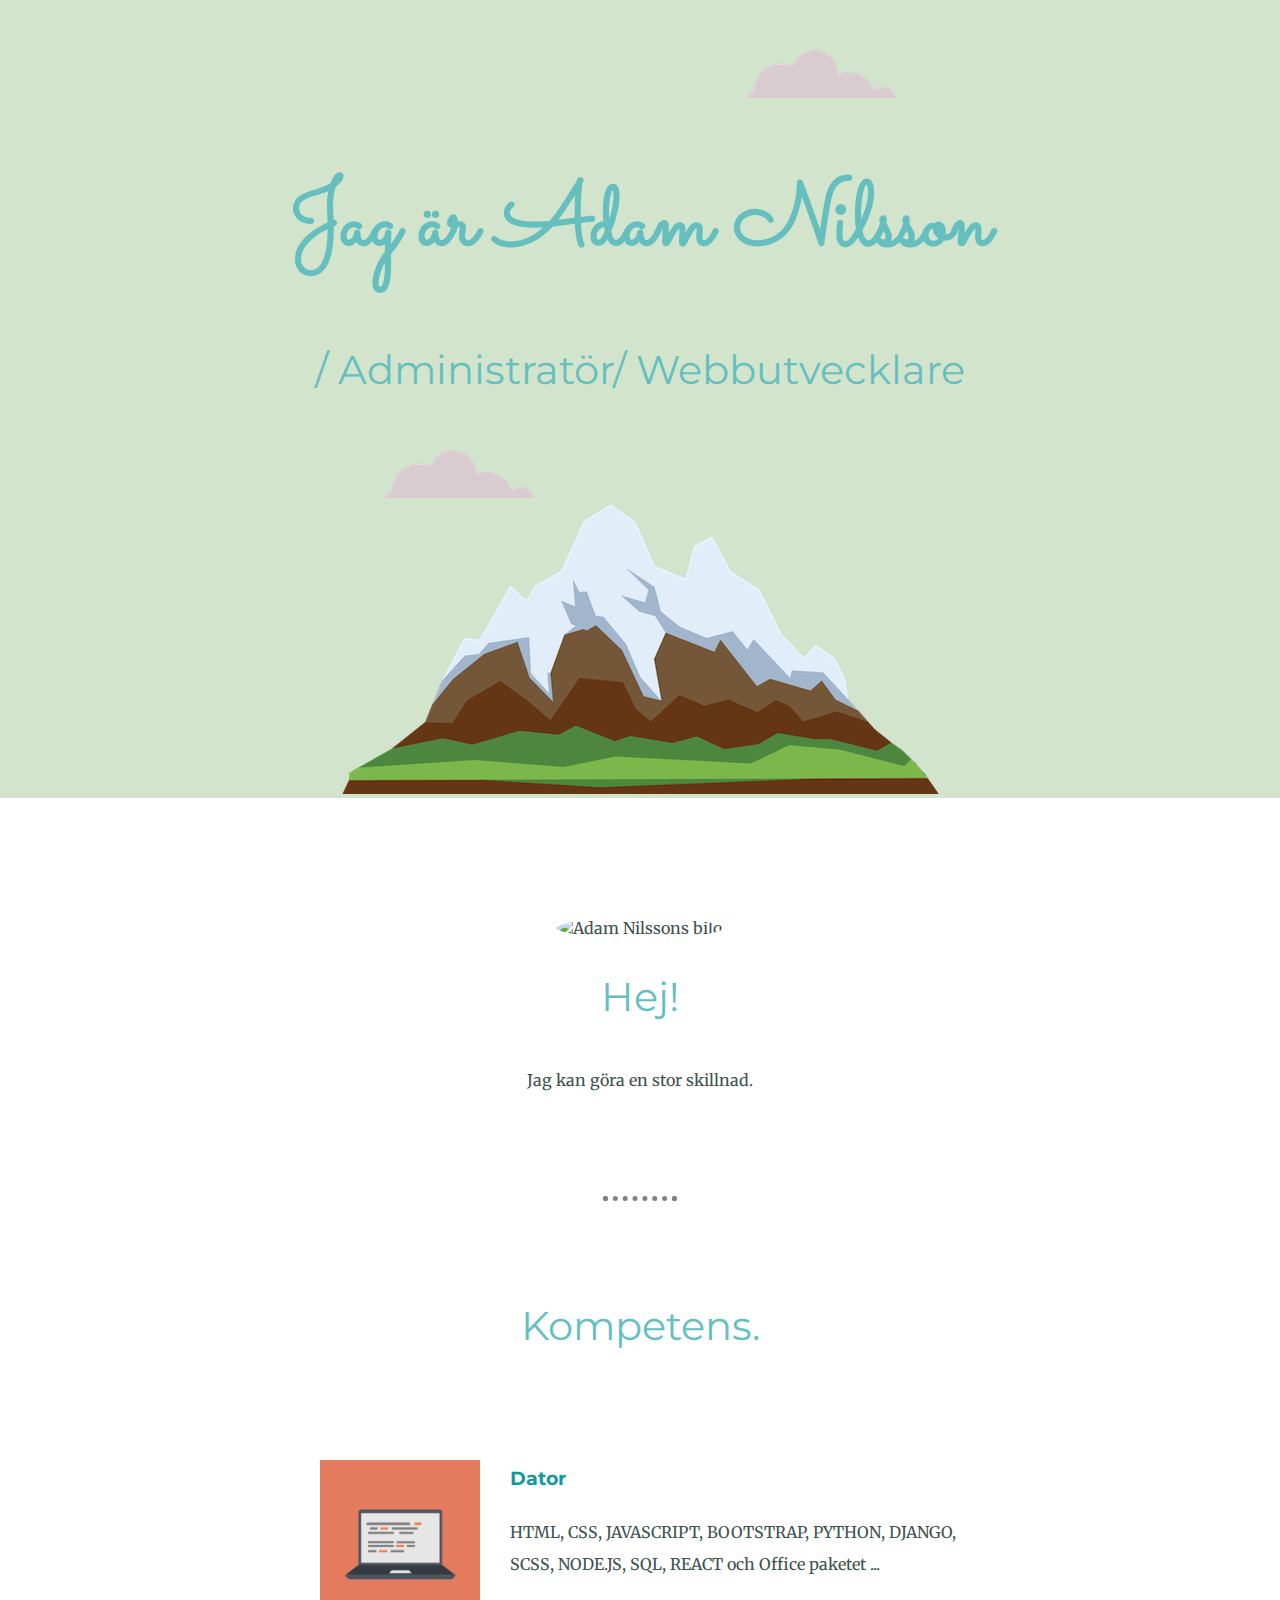
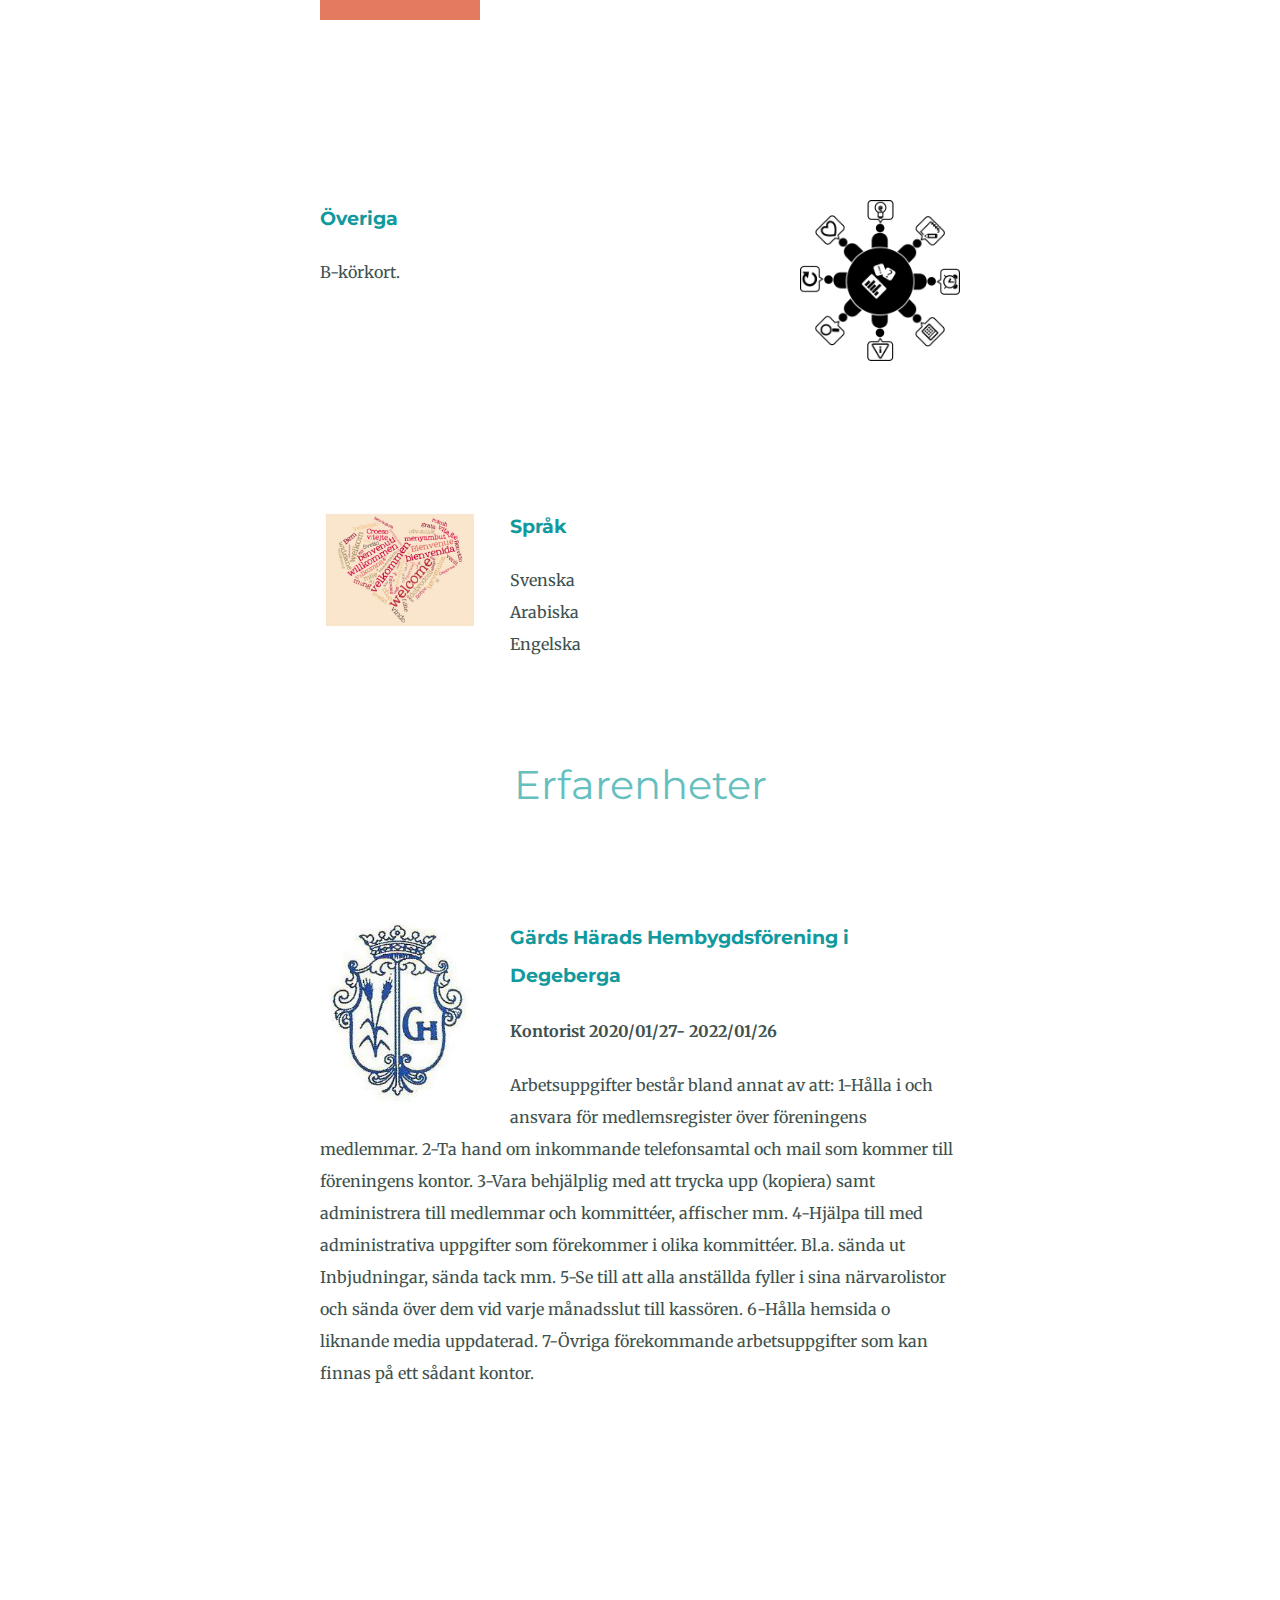
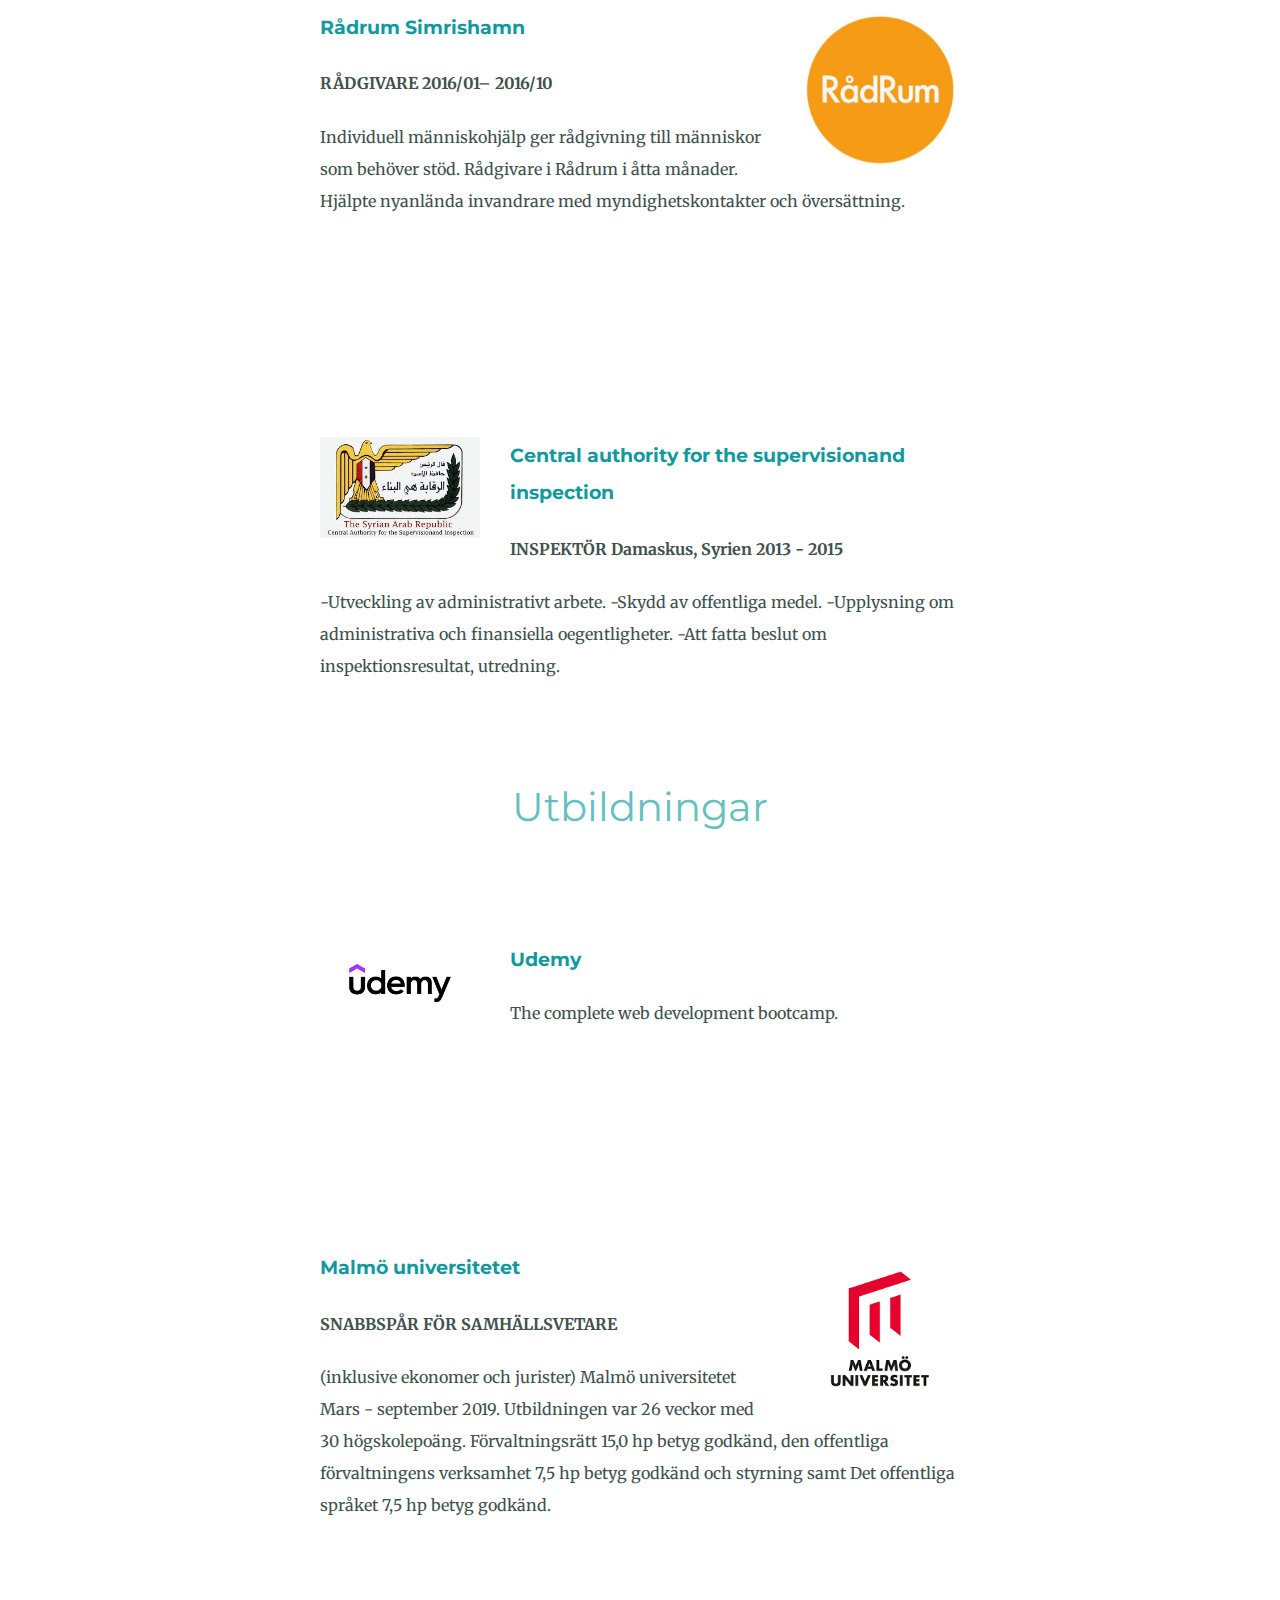
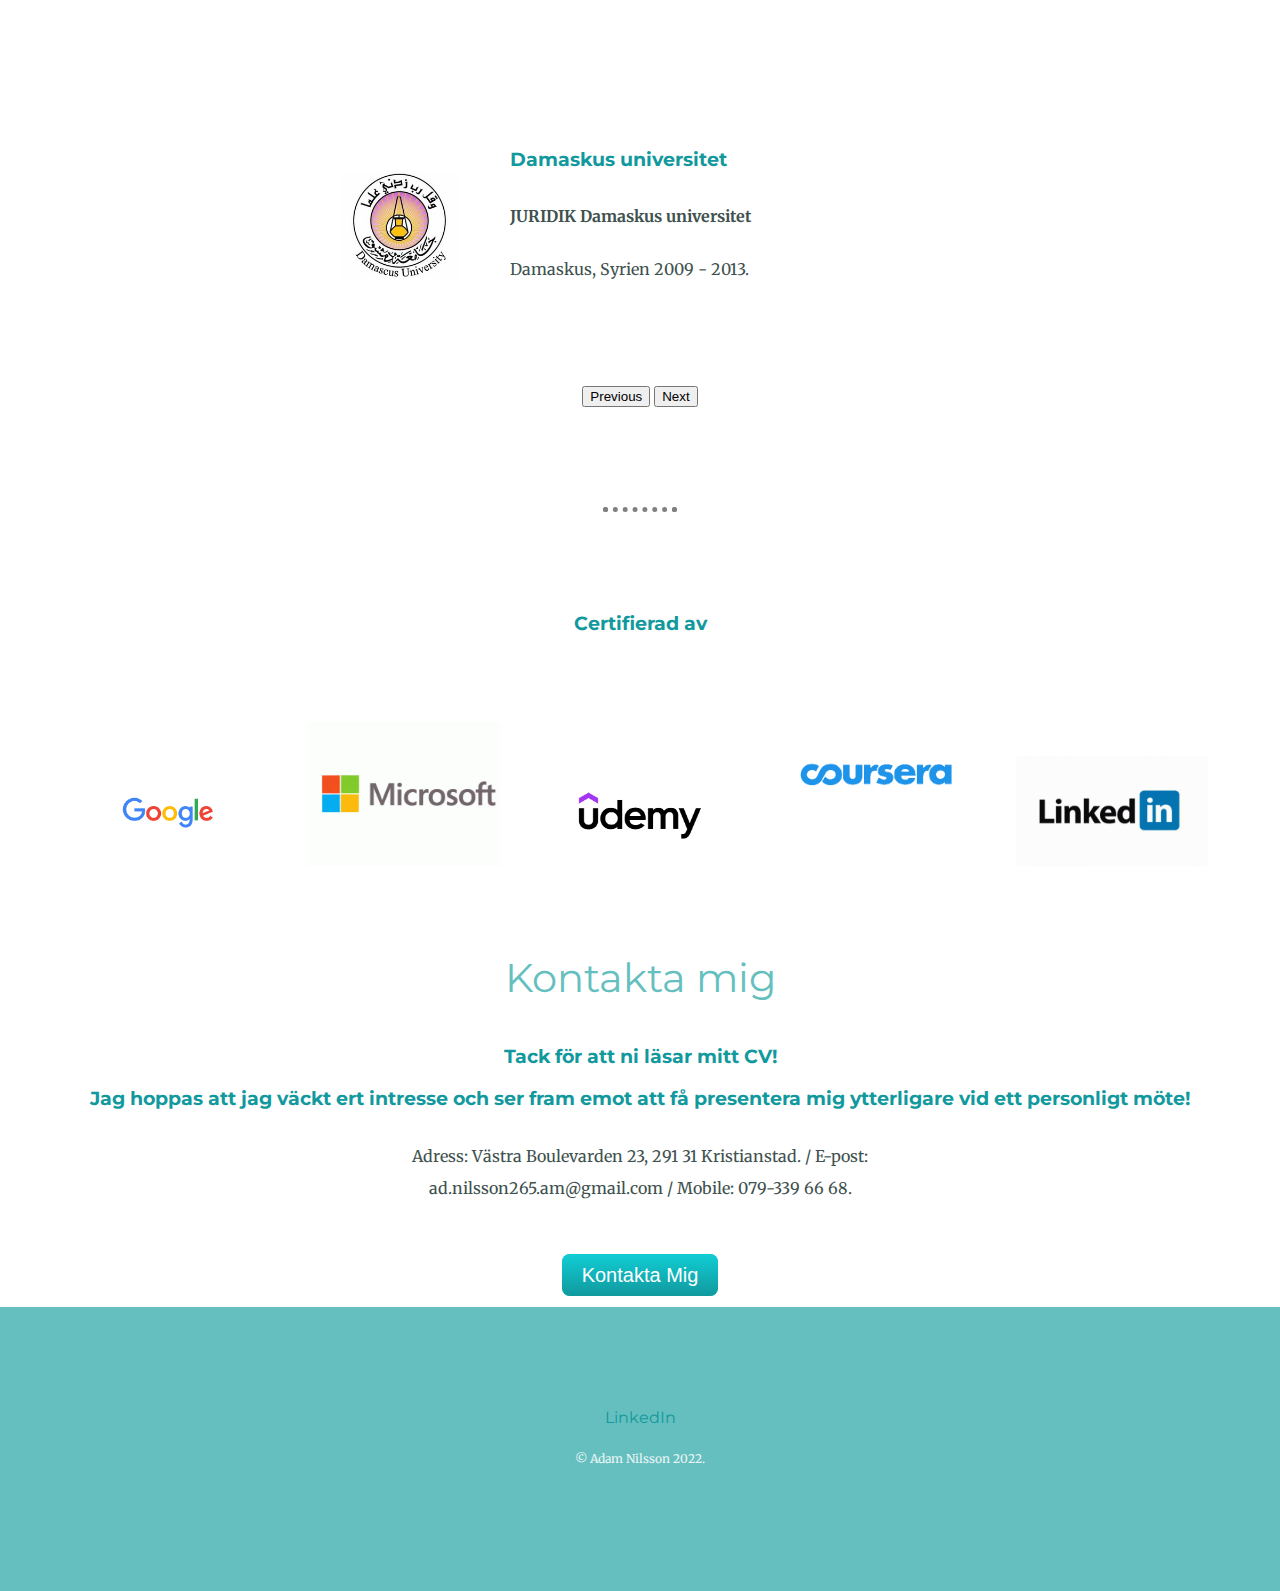
==== commit 6d89c903: "Update index.html" ====
--- a/index.html
+++ b/index.html
@@ -18,7 +18,7 @@
     <img class="topp-cloud" src="Images\cloud.png" alt="cloud-image">
     <h1>Jag är Adam Nilsson</h1>
     <br>
-    <h2>Webbutvecklare/ Kontorist</h2>
+    <h2>/ Administratör/ Webbutvecklare </h2>
     <img class="button-cloud" src="Images\cloud.png" alt="cloud-image">
     <img class="mountain" src="Images\mountain.png" alt="mountain-image">
   </div>
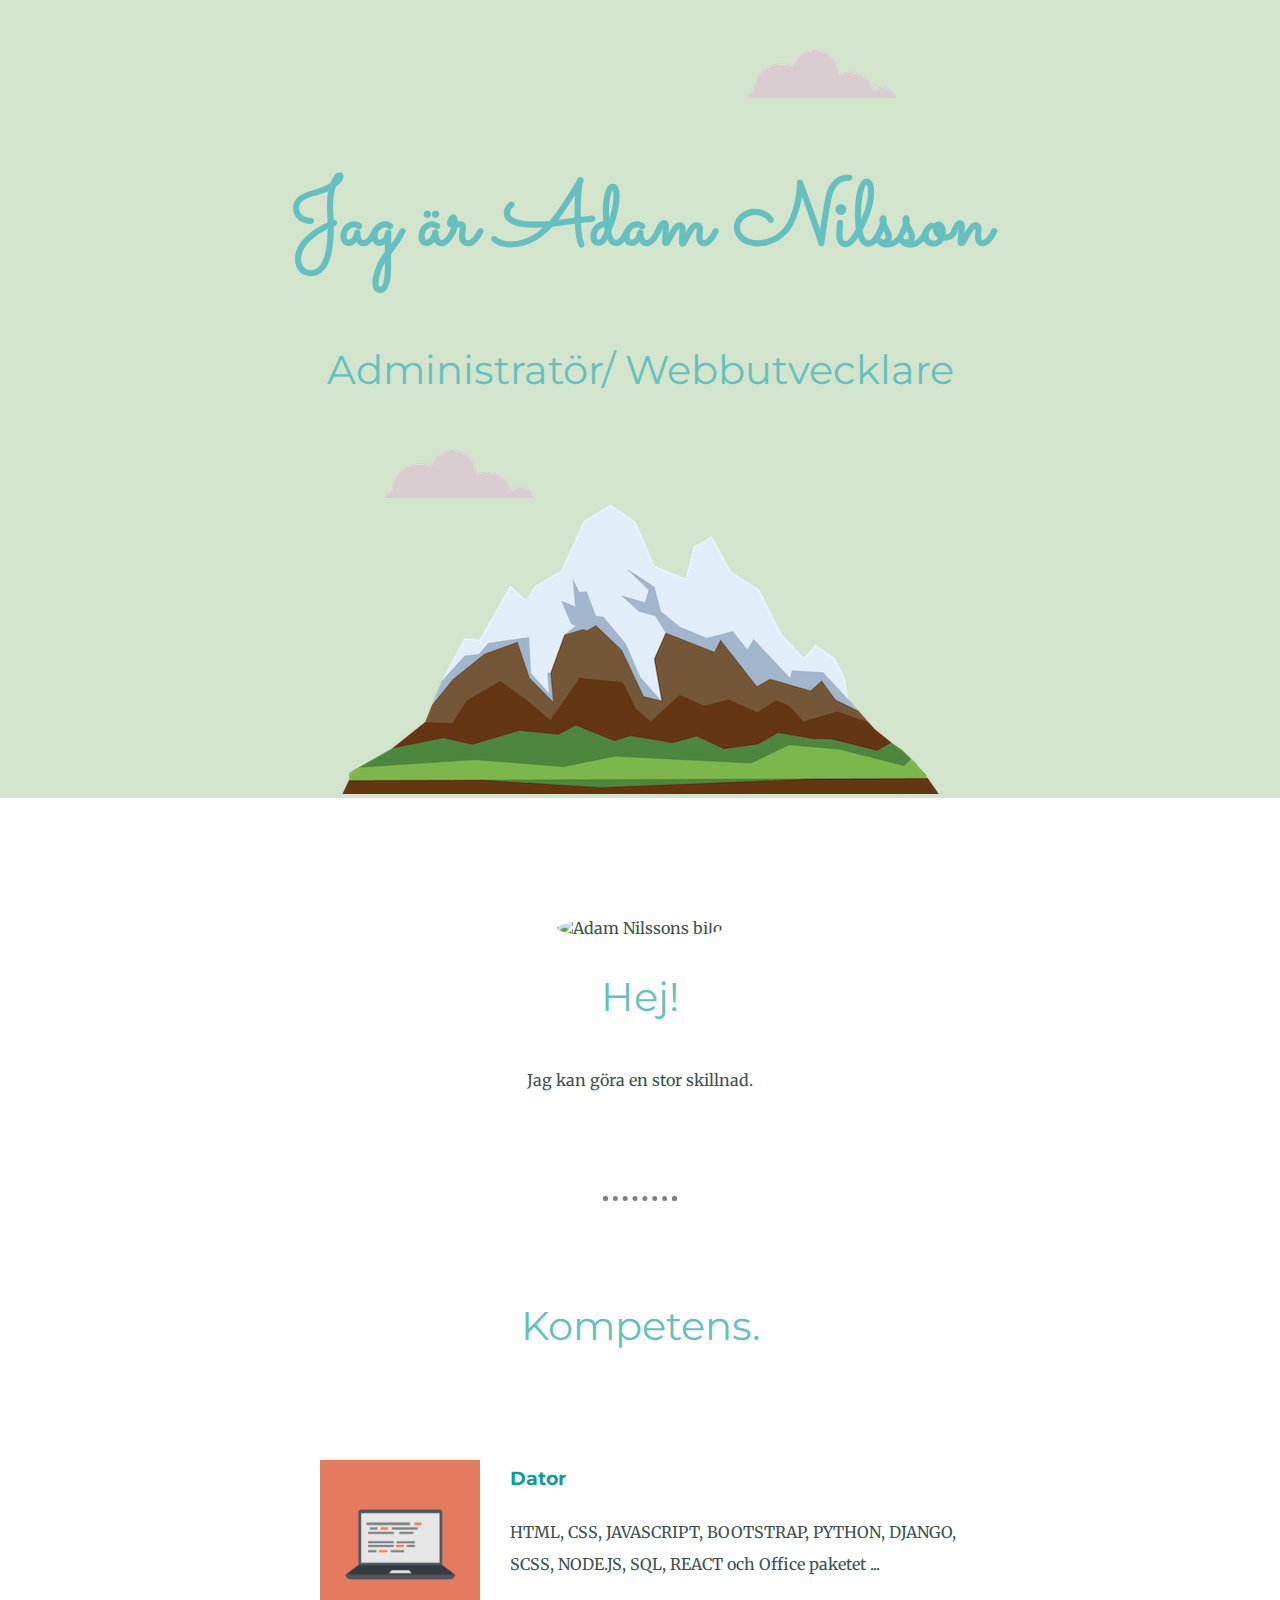
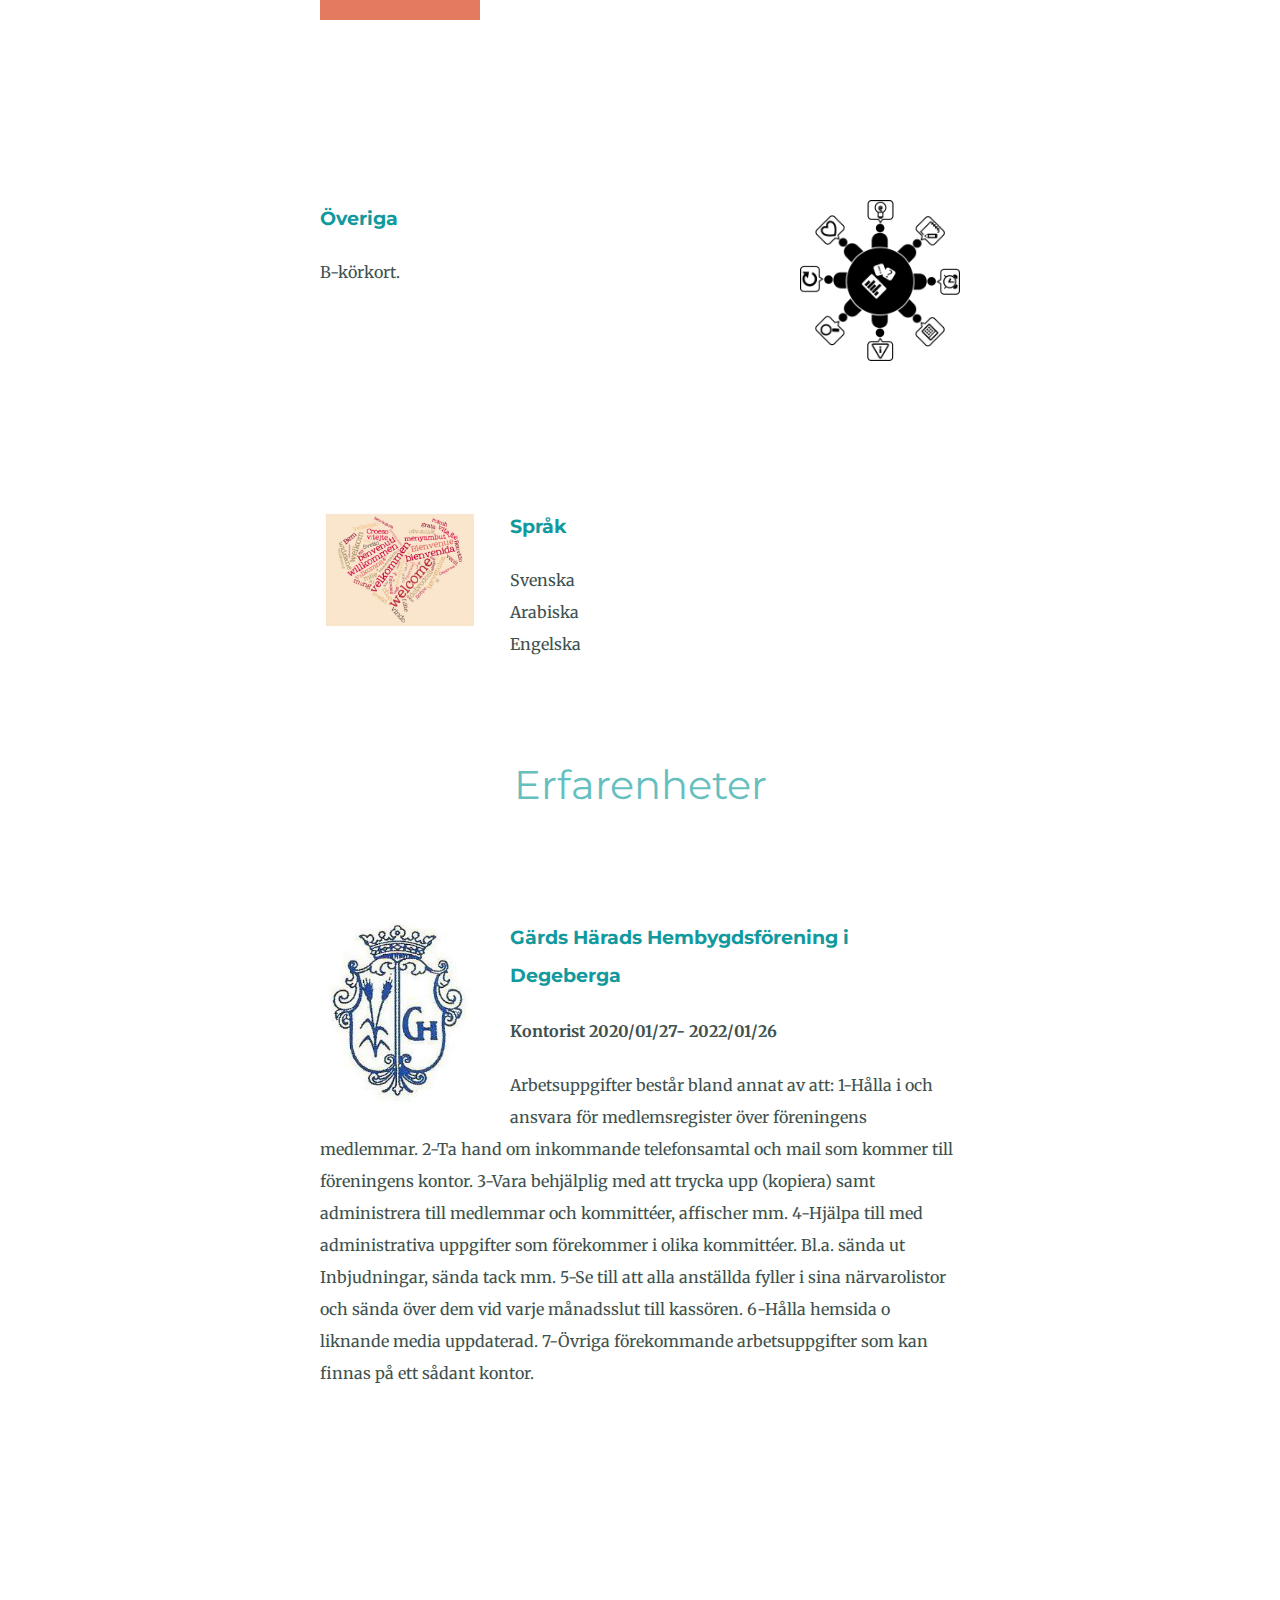
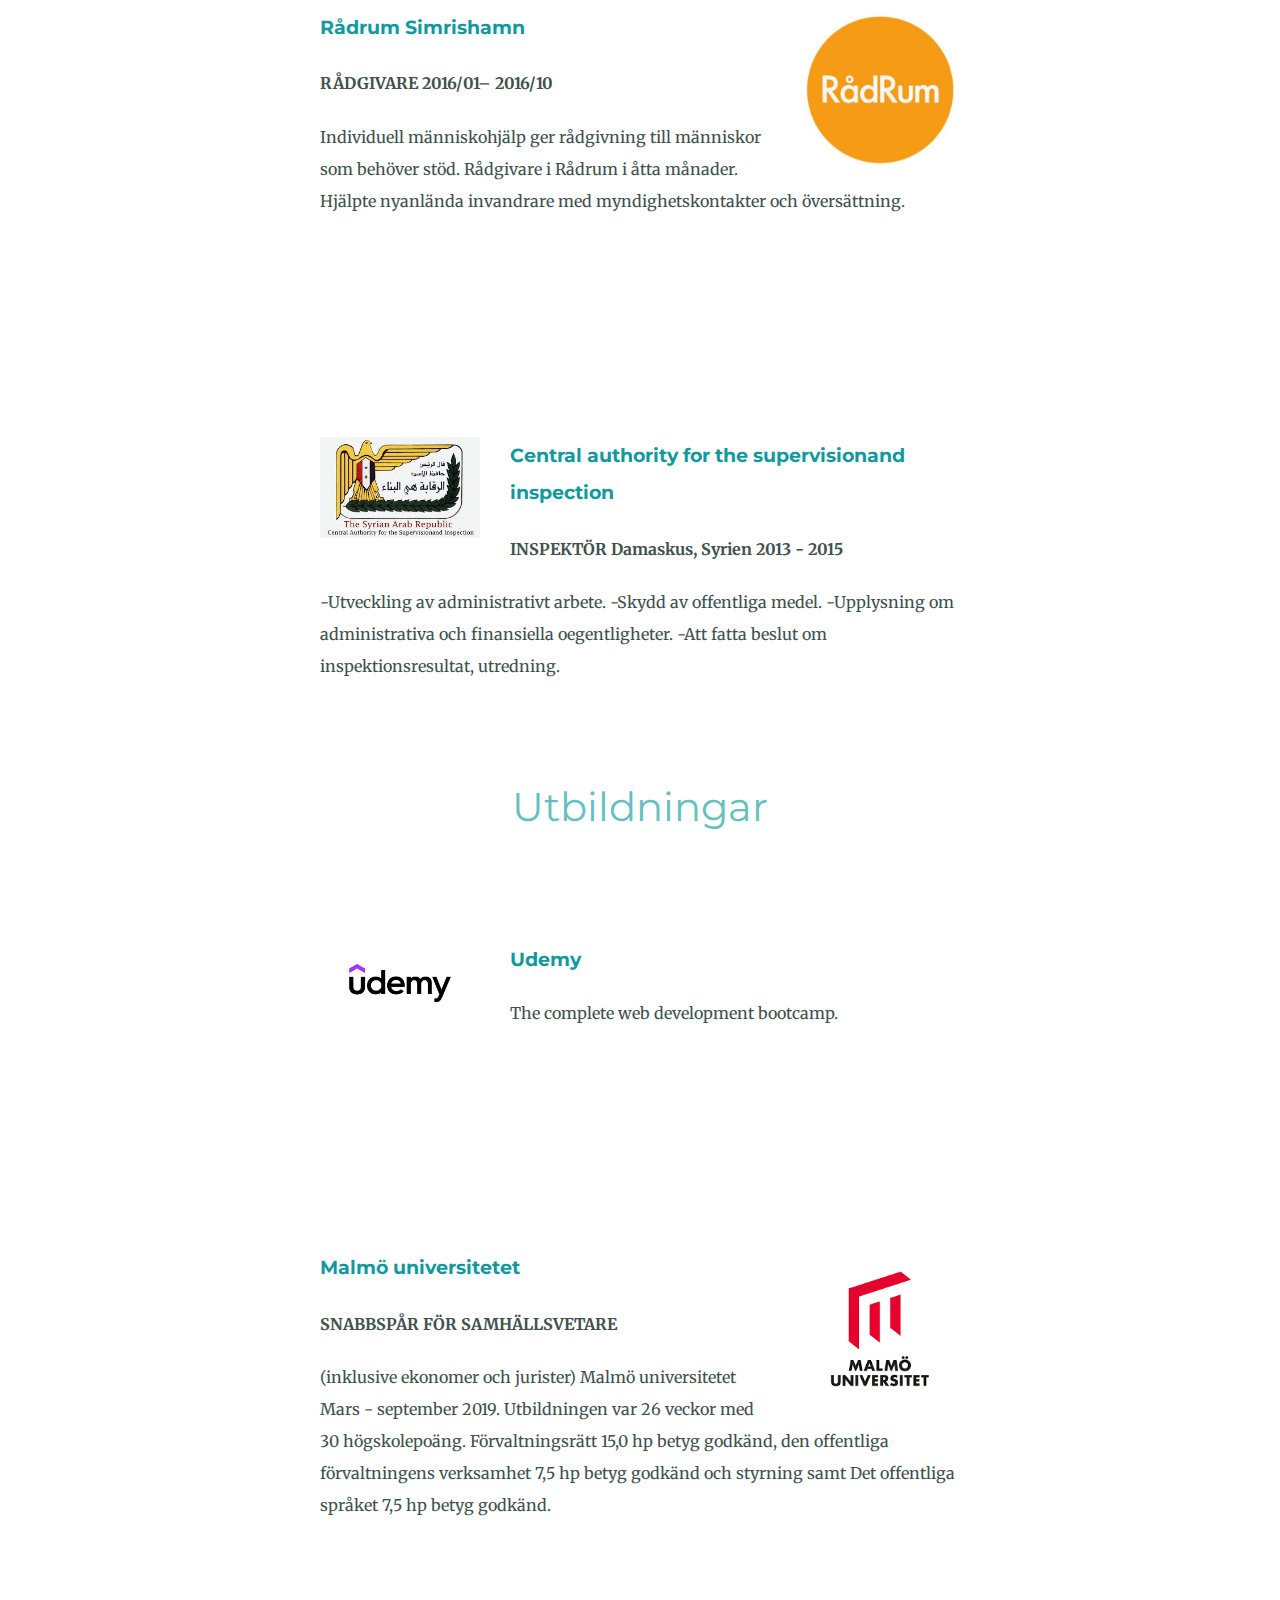
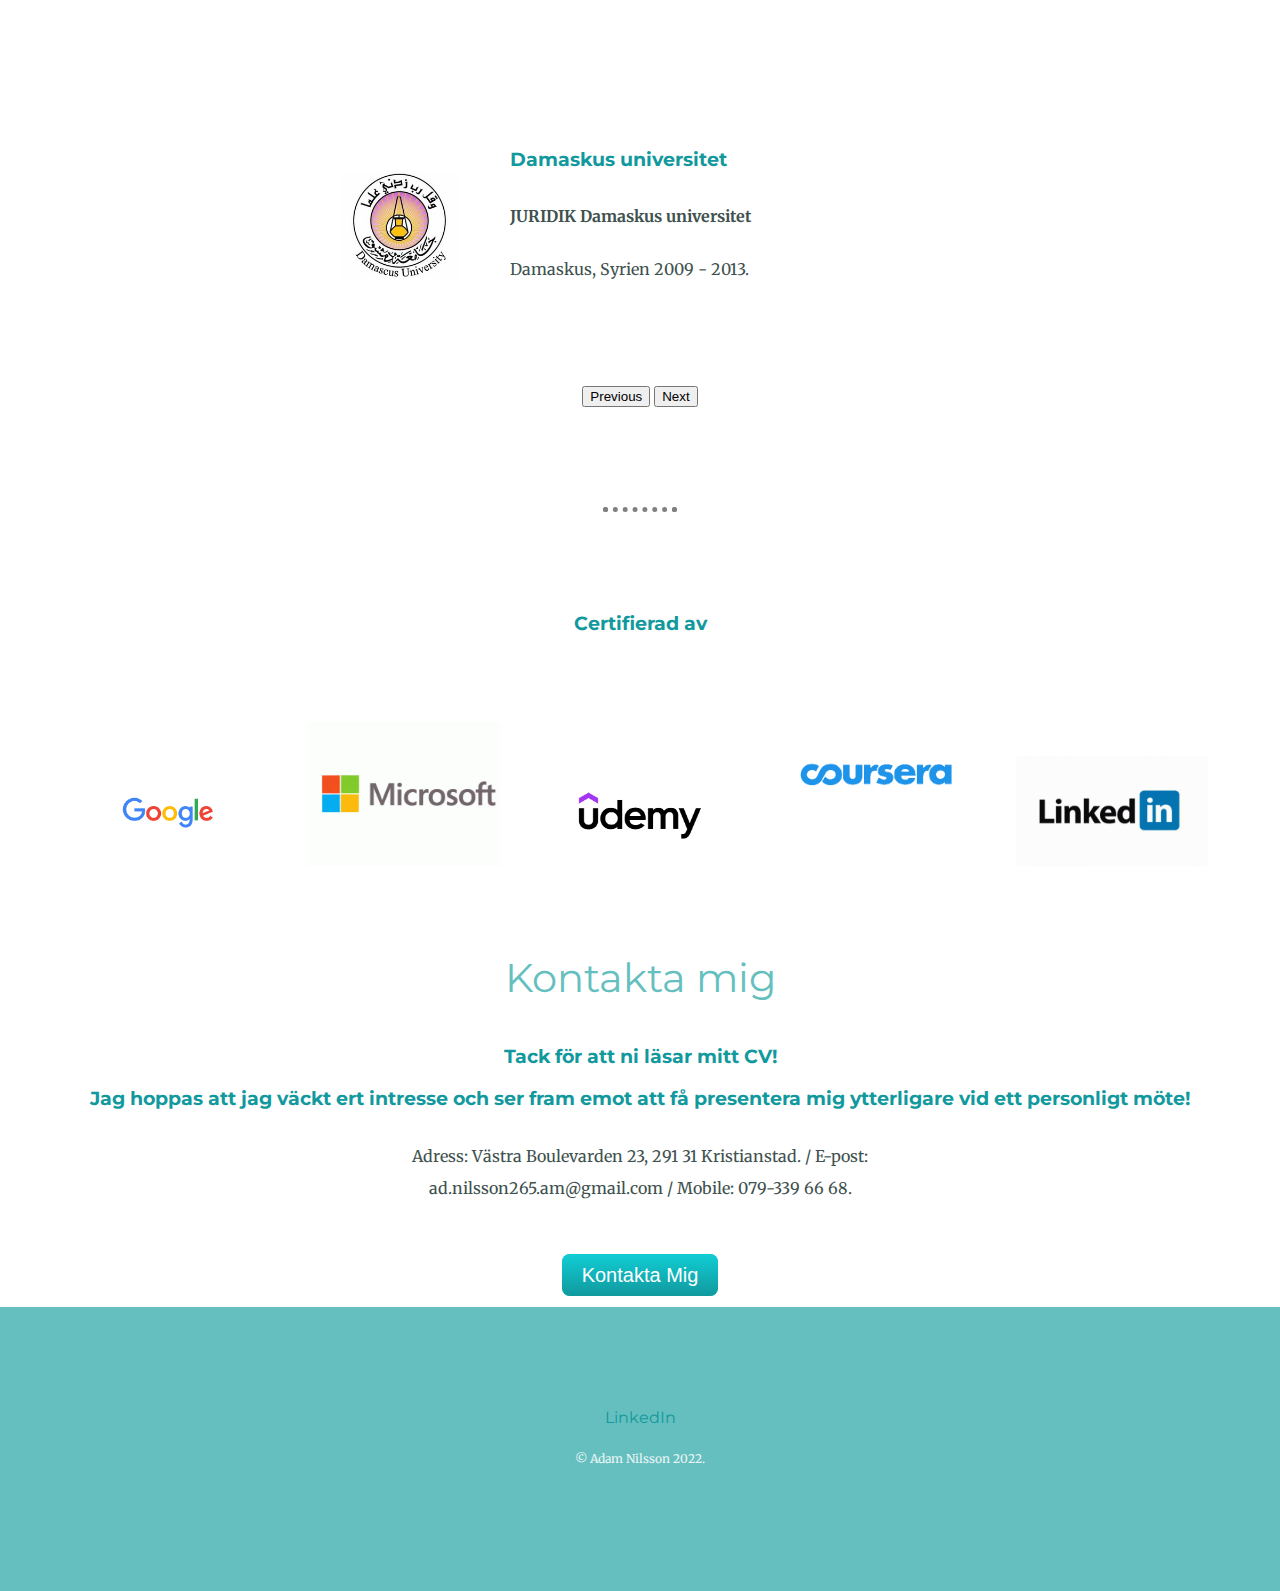
==== commit 10ecbc94: "Update index.html" ====
--- a/index.html
+++ b/index.html
@@ -18,7 +18,7 @@
     <img class="topp-cloud" src="Images\cloud.png" alt="cloud-image">
     <h1>Jag är Adam Nilsson</h1>
     <br>
-    <h2>/ Administratör/ Webbutvecklare </h2>
+    <h2>Administratör/ Webbutvecklare </h2>
     <img class="button-cloud" src="Images\cloud.png" alt="cloud-image">
     <img class="mountain" src="Images\mountain.png" alt="mountain-image">
   </div>
